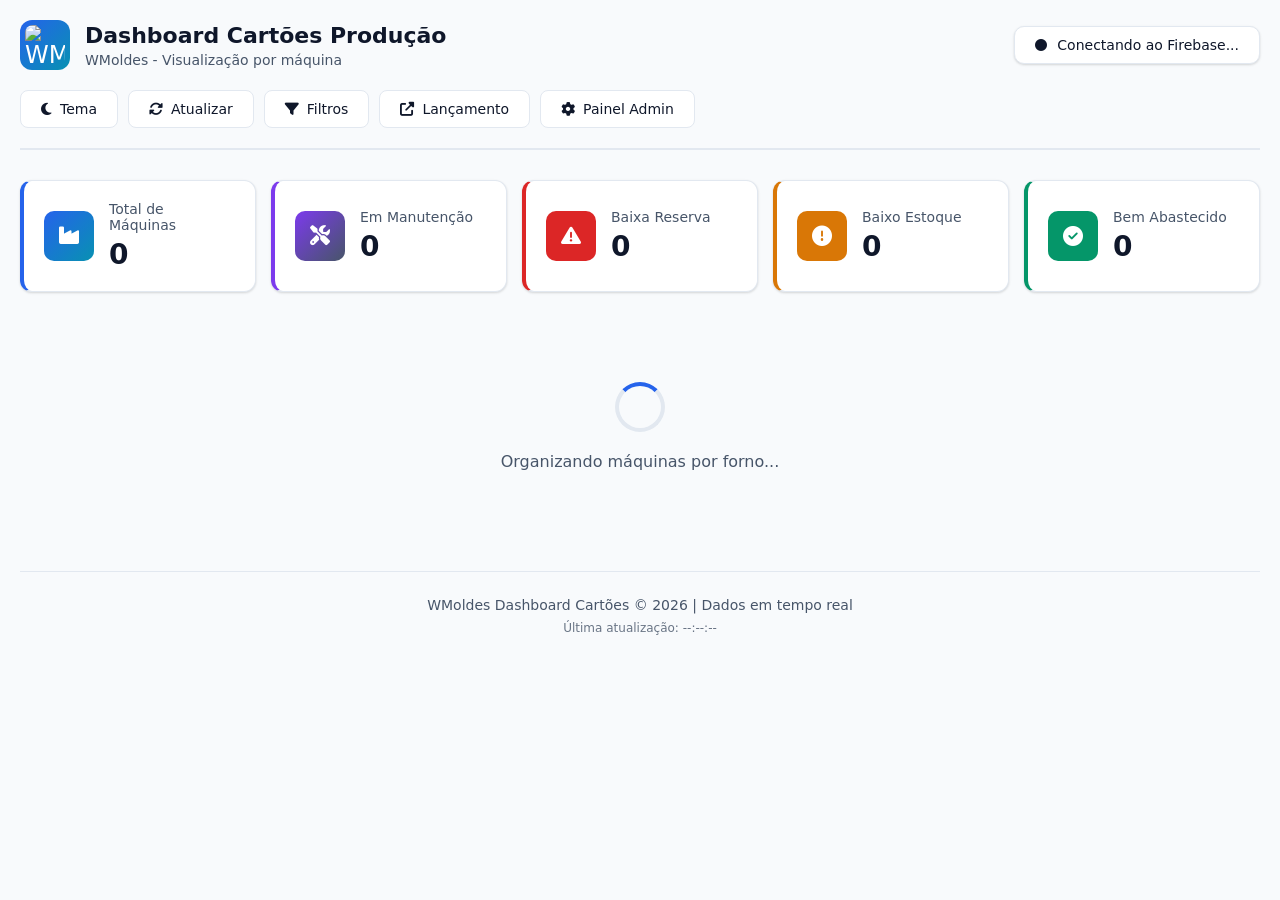
==== index.html @ 324654d4 "Add files via upload" ====
<!DOCTYPE html>
<html lang="pt-br">
<head>
    <meta charset="UTF-8">
    <meta name="viewport" content="width=device-width, initial-scale=1.0">
    <title>Dashboard Abastecimento | WMoldes</title>
    
    <!-- Font Awesome -->
    <link rel="stylesheet" href="https://cdnjs.cloudflare.com/ajax/libs/font-awesome/6.4.0/css/all.min.css">
    
    <!-- Firebase -->
    <script src="https://www.gstatic.com/firebasejs/8.10.1/firebase-app.js"></script>
    <script src="https://www.gstatic.com/firebasejs/8.10.1/firebase-auth.js"></script>
    <script src="https://www.gstatic.com/firebasejs/8.10.1/firebase-database.js"></script>
    <script src="https://www.gstatic.com/firebasejs/8.10.1/firebase-storage.js"></script>
    
    <!-- Chart.js para medidores circulares -->
    <script src="https://cdn.jsdelivr.net/npm/chart.js"></script>
    
    <!-- Nossos arquivos -->
    <link rel="stylesheet" href="style.css">
    <link rel="stylesheet" href="admin-style.css">

</head>
<body>
    <!-- Container principal -->
    <div class="container">
        <!-- Cabeçalho -->
        <header class="header">
            <div class="logo">
                <div class="logo-icon">
                    <img src="https://raw.githubusercontent.com/Leandroxx10/painel-producao/refs/heads/main/file_00000000e9ec62309b1974049c0cf713.png" 
                         alt="WMoldes Logo" style="width: 40px; height: 40px; border-radius: 8px;">
                </div>
                <div class="logo-text">
                    <h1>Dashboard Cartões Produção</h1>
                    <p>WMoldes - Visualização por máquina</p>
                </div>
            </div>
            
            <!-- Status da conexão -->
            <div class="connection-status" id="connectionStatus">
                <i class="fas fa-circle"></i>
                <span>Conectando ao Firebase...</span>
            </div>
            
            <!-- Controles -->
            <div class="header-controls">
                <button class="btn" id="themeBtn">
                    <i class="fas fa-moon"></i> Tema
                </button>
                <button class="btn" id="refreshBtn">
                    <i class="fas fa-sync-alt"></i> Atualizar
                </button>
                <button class="btn" id="filtersBtn">
                    <i class="fas fa-filter"></i> Filtros
                </button>
                <button class="btn" onclick="window.open('https://projetoabastecedor1.netlify.app/', '_blank')">
                    <i class="fas fa-external-link-alt"></i> Lançamento
                </button>
                <button class="btn" id="adminBtn">
                    <i class="fas fa-cog"></i> Painel Admin
                </button>
            </div>
        </header>
        
        <!-- Barra de filtros (inicialmente escondida) -->
        <div class="filters-bar" id="filtersBar">
            <div class="filter-group">
                <h3><i class="fas fa-filter"></i> Filtros</h3>
                
                <!-- Filtro por forno -->
                <div class="filter-section">
                    <label><i class="fas fa-fire"></i> Forno:</label>
                    <div class="filter-buttons">
                        <button class="filter-btn" data-forno="A">Forno A</button>
                        <button class="filter-btn" data-forno="B">Forno B</button>
                        <button class="filter-btn" data-forno="C">Forno C</button>
                        <button class="filter-btn" data-forno="D">Forno D</button>
                        <button class="filter-btn" id="clearFornoBtn">Limpar</button>
                    </div>
                </div>
                
                <!-- Filtro por status -->
                <div class="filter-section">
                    <label><i class="fas fa-exclamation-triangle"></i> Status:</label>
                    <div class="filter-buttons">
                        <button class="filter-btn" data-status="critico">Baixa Reserva</button>
                        <button class="filter-btn" data-status="baixo">Baixo Estoque</button>
                        <button class="filter-btn" data-status="normal">Bem Abastecido</button>
                        <button class="filter-btn" id="clearStatusBtn">Todos</button>
                    </div>
                </div>
                
                <!-- Busca -->
                <div class="filter-section">
                    <label><i class="fas fa-search"></i> Buscar Máquina:</label>
                    <input type="text" id="machineSearch" class="search-input" placeholder="Digite o número da máquina...">
                </div>
            </div>
        </div>
        
        <!-- Estatísticas gerais -->
        <div class="stats-summary">
            <div class="stat-card summary">
                <div class="stat-icon">
                    <i class="fas fa-industry"></i>
                </div>
                <div class="stat-content">
                    <div class="stat-label">Total de Máquinas</div>
                    <div class="stat-value" id="totalMachines">0</div>
                </div>
            </div>
            
            <div class="stat-card maintenance">
                <div class="stat-icon">
                    <i class="fas fa-tools"></i>
                </div>
                <div class="stat-content">
                    <div class="stat-label">Em Manutenção</div>
                    <div class="stat-value" id="maintenanceMachines">0</div>
                </div>
            </div>
            
            <div class="stat-card critical">
                <div class="stat-icon">
                    <i class="fas fa-exclamation-triangle"></i>
                </div>
                <div class="stat-content">
                    <div class="stat-label">Baixa Reserva</div>
                    <div class="stat-value" id="criticalMachines">0</div>
                </div>
            </div>
            
            <div class="stat-card warning">
                <div class="stat-icon">
                    <i class="fas fa-exclamation-circle"></i>
                </div>
                <div class="stat-content">
                    <div class="stat-label">Baixo Estoque</div>
                    <div class="stat-value" id="lowStockMachines">0</div>
                </div>
            </div>
            
            <div class="stat-card ok">
                <div class="stat-icon">
                    <i class="fas fa-check-circle"></i>
                </div>
                <div class="stat-content">
                    <div class="stat-label">Bem Abastecido</div>
                    <div class="stat-value" id="normalMachines">0</div>
                </div>
            </div>
        </div>
        
        <!-- Área das seções por forno -->
        <div class="forno-sections" id="fornoSections">
            <!-- As seções por forno serão geradas dinamicamente aqui -->
            <div class="loading-message">
                <div class="spinner"></div>
                <p>Organizando máquinas por forno...</p>
            </div>
        </div>
        
        <!-- Área dos cartões (modo tradicional - escondida por padrão) -->
        <div class="cards-container" id="cardsContainer" style="display: none;">
            <!-- Os cartões serão gerados dinamicamente aqui -->
            <div class="loading-message">
                <div class="spinner"></div>
                <p>Carregando dados das máquinas...</p>
            </div>
        </div>
        
        <!-- Rodapé -->
        <footer class="footer">
            <p>WMoldes Dashboard Cartões &copy; 2026 | Dados em tempo real</p>
            <p class="last-update">Última atualização: <span id="lastUpdateTime">--:--:--</span></p>
        </footer>
    </div>
    
    <!-- Modal para informações detalhadas da máquina -->
    <div class="machine-modal" id="machineModal">
        <div class="modal-content">
            <div class="modal-header">
                <h2><i class="fas fa-info-circle"></i> Detalhes da Máquina</h2>
                <button class="close-modal" id="closeModalBtn">
                    <i class="fas fa-times"></i>
                </button>
            </div>
            <div class="modal-body" id="modalBody">
                <!-- Conteúdo será preenchido dinamicamente -->
            </div>
        </div>
    </div>
    
    <!-- Scripts -->
    <script src="firebase-config.js"></script>
    <script src="auth.js"></script>
    <script src="cards.js"></script>
    <script src="fix-maintenance-filter.js"></script>
    <script src="f-maintenance-filter.js.js"></script>
    <script src="image-zoom.js"></script>
    <script src="script.js"></script>
    <script src="realtime-firebase-sync.js?v=21"></script>
    
    <script>
        // Configurar eventos dos botões
        document.addEventListener('DOMContentLoaded', async function() {
            console.log("🚀 Configurando eventos dos filtros...");
            
            // Botão de fechar modal
            const closeModalBtn = document.getElementById('closeModalBtn');
            if (closeModalBtn) {
                closeModalBtn.addEventListener('click', function() {
                    const modal = document.getElementById('machineModal');
                    if (modal) modal.classList.remove('active');
                });
            }
            
            // Configurar botão admin
            const adminBtn = document.getElementById('adminBtn');
            if (adminBtn) {
                adminBtn.addEventListener('click', handleAdminClick);
            }
            
            // Configurar botão de atualizar
            const refreshBtn = document.getElementById('refreshBtn');
            if (refreshBtn) {
                refreshBtn.addEventListener('click', refreshData);
            }
            
            // Verificar autenticação
            const user = await checkAuth();
            
            // Inicializar dashboard de cartões
            initCardsDashboard();
            
            console.log("✅ Dashboard inicializado com sucesso");
        });
        
        // Função para lidar com clique no botão admin
        async function handleAdminClick() {
            const user = await checkAuth();
            if (user) {
                window.location.href = 'admin.html';
            } else {
                window.location.href = 'login.html';
            }
        }
    </script>
</body>
</html>
---- style.css ----
/* ================= VARIÁVEIS DE CORES ================= */
:root {
    /* Cores principais */
    --primary: #0ea5e9;
    --primary-dark: #0284c7;
    --secondary: #64748b;
    --success: #10b981;
    --warning: #f59e0b;
    --danger: #ef4444;
    --info: #3b82f6;
    
    /* Cores dos equipamentos */
    --molde: #3b82f6;
    --blank: #64748b;
    --neckring: #f59e0b;
    --funil: #ef4444;
    
    /* Cores do modo claro */
    --bg: #f8fafc;
    --card-bg: #ffffff;
    --text: #1e293b;
    --text-light: #64748b;
    --border: #e2e8f0;
    --shadow: 0 4px 6px -1px rgba(0, 0, 0, 0.1), 0 2px 4px -1px rgba(0, 0, 0, 0.06);
    --shadow-hover: 0 10px 15px -3px rgba(0, 0, 0, 0.1), 0 4px 6px -2px rgba(0, 0, 0, 0.05);
}

/* Modo escuro */
.dark-mode {
    --bg: #0f172a;
    --card-bg: #1e293b;
    --text: #f1f5f9;
    --text-light: #94a3b8;
    --border: #334155;
    --shadow: 0 4px 6px -1px rgba(0, 0, 0, 0.3), 0 2px 4px -1px rgba(0, 0, 0, 0.2);
    --shadow-hover: 0 10px 15px -3px rgba(0, 0, 0, 0.3), 0 4px 6px -2px rgba(0, 0, 0, 0.2);
    
    /* Ajuste cores equipamentos para modo escuro */
    --molde: #60a5fa;
    --blank: #94a3b8;
    --neckring: #fbbf24;
    --funil: #fb7185;
}

/* ================= ESTILOS DE MANUTENÇÃO ================= */
.machine-card.maintenance {
    background: linear-gradient(135deg, #374151, #1f2937) !important;
    border-color: #4b5563 !important;
    position: relative;
    overflow: hidden;
}

.dark-mode .machine-card.maintenance {
    background: linear-gradient(135deg, #111827, #030712) !important;
    border-color: #1f2937 !important;
}

.maintenance-overlay {
    position: absolute;
    top: 0;
    left: 0;
    right: 0;
    bottom: 0;
    background: repeating-linear-gradient(
        45deg,
        rgba(255, 255, 255, 0.02),
        rgba(255, 255, 255, 0.02) 10px,
        rgba(255, 255, 255, 0.05) 10px,
        rgba(255, 255, 255, 0.05) 20px
    );
    z-index: 1;
}

.maintenance-content {
    position: relative;
    z-index: 2;
}

.maintenance-indicator {
    text-align: center;
    padding: 30px 20px;
    margin: 20px 0;
}

.maintenance-icon {
    font-size: 48px;
    color: #9ca3af;
    margin-bottom: 15px;
    animation: pulse 2s infinite;
}

.maintenance-text h4 {
    color: #9ca3af;
    font-size: 18px;
    font-weight: 700;
    text-transform: uppercase;
    letter-spacing: 1px;
    margin-bottom: 10px;
}

.maintenance-text p {
    color: #6b7280;
    font-size: 14px;
    font-style: italic;
}

.dark-mode .maintenance-text h4 {
    color: #d1d5db;
}

.dark-mode .maintenance-text p {
    color: #9ca3af;
}

/* Badge de manutenção no admin */
.maintenance-badge {
    display: inline-block;
    margin-left: 10px;
    padding: 3px 10px;
    background: linear-gradient(135deg, #6b7280, #4b5563);
    color: white;
    border-radius: 4px;
    font-size: 11px;
    font-weight: 600;
    text-transform: uppercase;
    letter-spacing: 0.5px;
}

/* Status badge para manutenção */
.status-badge.maintenance {
    background: linear-gradient(135deg, #6b7280, #4b5563) !important;
    color: white !important;
}

/* Estatísticas de manutenção */
.stat-card.maintenance {
    border-left: 4px solid var(--secondary);
}

.stat-card.maintenance .stat-icon {
    background: linear-gradient(135deg, var(--secondary), #475569);
}

/* Contador de manutenção nas seções de forno */
.maintenance-count {
    color: var(--secondary);
    font-weight: 700;
}

/* ================= TOAST GLOBAL ================= */
.global-toast {
    font-family: 'Segoe UI', system-ui, sans-serif;
}

/* ================= RESET E ESTILOS GERAIS ================= */
* {
    margin: 0;
    padding: 0;
    box-sizing: border-box;
    font-family: 'Segoe UI', system-ui, sans-serif;
}

body {
    background-color: var(--bg);
    color: var(--text);
    min-height: 100vh;
    transition: background-color 0.3s, color 0.3s;
}

.container {
    max-width: 1400px;
    margin: 0 auto;
    padding: 20px;
}

/* ================= CABEÇALHO ================= */
.header {
    display: flex;
    justify-content: space-between;
    align-items: center;
    margin-bottom: 30px;
    flex-wrap: wrap;
    gap: 20px;
    padding-bottom: 20px;
    border-bottom: 2px solid var(--border);
}

.logo {
    display: flex;
    align-items: center;
    gap: 15px;
}

.logo-icon {
    width: 50px;
    height: 50px;
    background: linear-gradient(135deg, var(--primary), var(--info));
    border-radius: 12px;
    display: flex;
    align-items: center;
    justify-content: center;
    color: white;
    font-size: 24px;
}

.logo-text h1 {
    font-size: 22px;
    font-weight: 700;
}

.logo-text p {
    font-size: 14px;
    color: var(--text-light);
    margin-top: 4px;
}

/* Status da conexão */
.connection-status {
    display: flex;
    align-items: center;
    gap: 10px;
    padding: 10px 20px;
    background: var(--card-bg);
    border-radius: 10px;
    border: 1px solid var(--border);
    font-size: 14px;
    box-shadow: var(--shadow);
    transition: all 0.3s;
}

.connection-status.connected {
    border-color: var(--success);
    background: rgba(16, 185, 129, 0.1);
}

.connection-status.disconnected {
    border-color: var(--danger);
    background: rgba(239, 68, 68, 0.1);
}

.connection-status i {
    font-size: 12px;
}

.connection-status.connected i {
    color: var(--success);
}

.connection-status.disconnected i {
    color: var(--danger);
}

/* Controles do cabeçalho */
.header-controls {
    display: flex;
    gap: 10px;
    flex-wrap: wrap;
}

.btn {
    padding: 10px 20px;
    background: var(--card-bg);
    border: 1px solid var(--border);
    border-radius: 8px;
    color: var(--text);
    cursor: pointer;
    display: flex;
    align-items: center;
    gap: 8px;
    font-size: 14px;
    font-weight: 500;
    transition: all 0.2s;
    white-space: nowrap;
}

.btn:hover {
    background: var(--border);
    transform: translateY(-2px);
    box-shadow: var(--shadow-hover);
}

.btn:active {
    transform: translateY(0);
}

/* ================= BARRA DE FILTROS ================= */
.filters-bar {
    background: var(--card-bg);
    border-radius: 12px;
    padding: 20px;
    margin-bottom: 25px;
    border: 1px solid var(--border);
    box-shadow: var(--shadow);
    display: none; /* Inicialmente escondida */
}

.filters-bar.active {
    display: block;
    animation: slideDown 0.3s ease-out;
}

@keyframes slideDown {
    from {
        opacity: 0;
        transform: translateY(-20px);
    }
    to {
        opacity: 1;
        transform: translateY(0);
    }
}

.filter-group h3 {
    font-size: 16px;
    margin-bottom: 15px;
    color: var(--text);
    display: flex;
    align-items: center;
    gap: 8px;
}

.filter-section {
    margin-bottom: 20px;
    padding-bottom: 20px;
    border-bottom: 1px solid var(--border);
}

.filter-section:last-child {
    border-bottom: none;
    margin-bottom: 0;
    padding-bottom: 0;
}

.filter-section label {
    display: block;
    margin-bottom: 10px;
    font-weight: 600;
    color: var(--text);
    font-size: 14px;
    display: flex;
    align-items: center;
    gap: 8px;
}

.filter-buttons {
    display: flex;
    flex-wrap: wrap;
    gap: 10px;
}

.filter-btn {
    padding: 8px 16px;
    background: var(--bg);
    border: 1px solid var(--border);
    border-radius: 6px;
    color: var(--text);
    cursor: pointer;
    font-size: 13px;
    transition: all 0.2s;
}

.filter-btn:hover {
    background: var(--border);
}

.filter-btn.active {
    background: var(--primary);
    color: white;
    border-color: var(--primary);
}

.filter-btn.active[data-forno="A"] {
    background: linear-gradient(135deg, #3b82f6, #2563eb);
}

.filter-btn.active[data-forno="B"] {
    background: linear-gradient(135deg, #10b981, #059669);
}

.filter-btn.active[data-forno="C"] {
    background: linear-gradient(135deg, #f59e0b, #d97706);
}

.filter-btn.active[data-forno="D"] {
    background: linear-gradient(135deg, #8b5cf6, #7c3aed);
}

.filter-btn.active[data-status="critico"] {
    background: var(--danger);
}

.filter-btn.active[data-status="baixo"] {
    background: var(--warning);
}

.filter-btn.active[data-status="normal"] {
    background: var(--success);
}

.search-input {
    width: 100%;
    padding: 12px 15px;
    background: var(--bg);
    border: 1px solid var(--border);
    border-radius: 8px;
    color: var(--text);
    font-size: 14px;
    transition: border-color 0.2s;
}

.search-input:focus {
    outline: none;
    border-color: var(--primary);
}

/* ================= ESTATÍSTICAS GERAIS ================= */
.stats-summary {
    display: grid;
    grid-template-columns: repeat(auto-fit, minmax(200px, 1fr));
    gap: 15px;
    margin-bottom: 30px;
}

.stat-card {
    background: var(--card-bg);
    border-radius: 12px;
    padding: 20px;
    border: 1px solid var(--border);
    display: flex;
    align-items: center;
    gap: 15px;
    transition: all 0.3s;
    box-shadow: var(--shadow);
}

.stat-card:hover {
    transform: translateY(-5px);
    box-shadow: var(--shadow-hover);
}

.stat-card.summary {
    border-left: 4px solid var(--primary);
}

.stat-card.critical {
    border-left: 4px solid var(--danger);
    animation: pulse 2s infinite;
}

.stat-card.warning {
    border-left: 4px solid var(--warning);
}

.stat-card.ok {
    border-left: 4px solid var(--success);
}

.stat-card.maintenance {
    border-left: 4px solid var(--secondary);
}

@keyframes pulse {
    0% { box-shadow: 0 0 0 0 rgba(239, 68, 68, 0.4); }
    70% { box-shadow: 0 0 0 6px rgba(239, 68, 68, 0); }
    100% { box-shadow: 0 0 0 0 rgba(239, 68, 68, 0); }
}

.stat-icon {
    width: 50px;
    height: 50px;
    border-radius: 10px;
    display: flex;
    align-items: center;
    justify-content: center;
    color: white;
    font-size: 20px;
}

.stat-card.summary .stat-icon {
    background: linear-gradient(135deg, var(--primary), var(--info));
}

.stat-card.critical .stat-icon {
    background: linear-gradient(135deg, var(--danger), #dc2626);
}

.stat-card.warning .stat-icon {
    background: linear-gradient(135deg, var(--warning), #d97706);
}

.stat-card.ok .stat-icon {
    background: linear-gradient(135deg, var(--success), #059669);
}

.stat-card.maintenance .stat-icon {
    background: linear-gradient(135deg, var(--secondary), #475569);
}

.stat-content {
    flex: 1;
}

.stat-label {
    font-size: 14px;
    color: var(--text-light);
    margin-bottom: 5px;
}

.stat-value {
    font-size: 28px;
    font-weight: 800;
    color: var(--text);
}

/* ================= SEÇÕES POR FORNO ================= */
.forno-sections {
    display: flex;
    flex-direction: column;
    gap: 25px;
    margin-bottom: 40px;
}

.forno-section {
    background: var(--card-bg);
    border-radius: 15px;
    padding: 20px;
    border: 2px solid var(--border);
    box-shadow: var(--shadow);
}

.forno-header {
    display: flex;
    justify-content: space-between;
    align-items: center;
    margin-bottom: 20px;
    padding-bottom: 15px;
    border-bottom: 2px solid var(--border);
}

.forno-title {
    display: flex;
    align-items: center;
    gap: 15px;
}

.forno-title .forno-badge {
    width: 50px;
    height: 50px;
    border-radius: 12px;
    display: flex;
    align-items: center;
    justify-content: center;
    font-size: 22px;
    font-weight: 800;
    color: white;
    box-shadow: 0 4px 12px rgba(0,0,0,0.15);
}

.forno-title .forno-badge.A {
    background: linear-gradient(135deg, #3b82f6, #2563eb);
}

.forno-title .forno-badge.B {
    background: linear-gradient(135deg, #10b981, #059669);
}

.forno-title .forno-badge.C {
    background: linear-gradient(135deg, #f59e0b, #d97706);
}

.forno-title .forno-badge.D {
    background: linear-gradient(135deg, #8b5cf6, #7c3aed);
}

.forno-name h3 {
    font-size: 22px;
    font-weight: 700;
    color: var(--text);
    margin-bottom: 5px;
}

.forno-stats {
    display: flex;
    gap: 15px;
    font-size: 14px;
    color: var(--text-light);
}

.forno-stats span {
    display: flex;
    align-items: center;
    gap: 5px;
}

.forno-stats .critical-count {
    color: var(--danger);
    font-weight: 700;
}

.forno-stats .warning-count {
    color: var(--warning);
    font-weight: 700;
}

.forno-stats .normal-count {
    color: var(--success);
    font-weight: 700;
}

.forno-stats .maintenance-count {
    color: var(--secondary);
    font-weight: 700;
}

/* Container de carrossel por forno */
.forno-cards-container {
    display: flex;
    gap: 20px;
    overflow-x: auto;
    padding: 10px 5px 20px;
    scrollbar-width: thin;
    scrollbar-color: var(--primary) var(--border);
}

.forno-cards-container::-webkit-scrollbar {
    height: 8px;
}

.forno-cards-container::-webkit-scrollbar-track {
    background: var(--border);
    border-radius: 10px;
}

.forno-cards-container::-webkit-scrollbar-thumb {
    background: var(--primary);
    border-radius: 10px;
}

.forno-cards-container::-webkit-scrollbar-thumb:hover {
    background: var(--primary-dark);
}

/* Ajustar cartões dentro do carrossel */
.forno-cards-container .machine-card {
    flex: 0 0 300px;
    margin: 0;
}

.forno-cards-container .machine-card:hover {
    transform: translateY(-5px);
}

/* Indicador de scroll */
.scroll-indicator {
    text-align: center;
    margin-top: 10px;
    font-size: 12px;
    color: var(--text-light);
    display: flex;
    align-items: center;
    justify-content: center;
    gap: 8px;
}

.scroll-indicator i {
    animation: bounce 2s infinite;
}

@keyframes bounce {
    0%, 100% { transform: translateX(0); }
    50% { transform: translateX(5px); }
}

/* Controles do carrossel */
.carousel-controls {
    display: flex;
    justify-content: flex-end;
    gap: 10px;
    margin-bottom: 15px;
}

.carousel-btn {
    width: 36px;
    height: 36px;
    border-radius: 50%;
    background: var(--card-bg);
    border: 1px solid var(--border);
    color: var(--text);
    display: flex;
    align-items: center;
    justify-content: center;
    cursor: pointer;
    transition: all 0.2s;
}

.carousel-btn:hover {
    background: var(--primary);
    color: white;
    border-color: var(--primary);
}

.carousel-btn:disabled {
    opacity: 0.5;
    cursor: not-allowed;
}

.carousel-btn:disabled:hover {
    background: var(--card-bg);
    color: var(--text);
    border-color: var(--border);
}

/* Estilo para quando não há máquinas em um forno */
.forno-empty {
    text-align: center;
    padding: 40px 20px;
    color: var(--text-light);
    font-style: italic;
    background: var(--bg);
    border-radius: 10px;
    border: 2px dashed var(--border);
}

.forno-empty i {
    font-size: 40px;
    margin-bottom: 15px;
    color: var(--text-light);
    opacity: 0.5;
}

/* Responsividade das seções por forno */
@media (max-width: 1024px) {
    .forno-cards-container .machine-card {
        flex: 0 0 280px;
    }
}

@media (max-width: 768px) {
    .forno-header {
        flex-direction: column;
        align-items: flex-start;
        gap: 15px;
    }
    
    .forno-stats {
        width: 100%;
        justify-content: space-between;
    }
    
    .forno-cards-container .machine-card {
        flex: 0 0 260px;
    }
}

@media (max-width: 480px) {
    .forno-section {
        padding: 15px;
    }
    
    .forno-cards-container .machine-card {
        flex: 0 0 250px;
    }
    
    .forno-stats {
        flex-direction: column;
        gap: 8px;
    }
}

/* ================= CONTAINER DE CARTÕES (modo tradicional) ================= */
.cards-container {
    display: grid;
    grid-template-columns: repeat(auto-fill, minmax(300px, 1fr));
    gap: 20px;
    margin-bottom: 40px;
}

/* Mensagem de carregamento */
.loading-message {
    grid-column: 1 / -1;
    text-align: center;
    padding: 60px 20px;
    color: var(--text-light);
}

.spinner {
    width: 50px;
    height: 50px;
    border: 4px solid var(--border);
    border-top-color: var(--primary);
    border-radius: 50%;
    animation: spin 1s linear infinite;
    margin: 0 auto 20px;
}

@keyframes spin {
    to { transform: rotate(360deg); }
}

/* ================= CARTÕES DAS MÁQUINAS ================= */
.machine-card {
    background: var(--card-bg);
    border-radius: 15px;
    padding: 20px;
    border: 2px solid var(--border);
    transition: all 0.3s;
    box-shadow: var(--shadow);
    position: relative;
    overflow: hidden;
}

.machine-card:hover {
    transform: translateY(-8px);
    box-shadow: var(--shadow-hover);
    border-color: var(--primary);
}

/* Status do cartão */
.machine-card.critical {
    border-color: var(--danger);
    background: linear-gradient(135deg, rgba(239, 68, 68, 0.1), var(--card-bg));
    animation: pulse 2s infinite;
}

.machine-card.warning {
    border-color: var(--warning);
    background: linear-gradient(135deg, rgba(245, 158, 11, 0.1), var(--card-bg));
}

.machine-card.normal {
    border-color: var(--success);
    background: linear-gradient(135deg, rgba(16, 185, 129, 0.1), var(--card-bg));
}

/* Cabeçalho do cartão */
.card-header {
    display: flex;
    justify-content: space-between;
    align-items: center;
    margin-bottom: 20px;
    padding-bottom: 15px;
    border-bottom: 1px solid var(--border);
}

.machine-name {
    font-size: 20px;
    font-weight: 800;
    color: var(--text);
    display: flex;
    align-items: center;
    gap: 10px;
}

.machine-name i {
    color: var(--primary);
    font-size: 18px;
}

.machine-prefix {
    display: inline-block;
    margin-left: 5px;
    padding: 2px 8px;
    background: linear-gradient(135deg, var(--warning), var(--danger));
    color: white;
    border-radius: 4px;
    font-size: 12px;
    font-weight: 600;
    max-width: 120px;
    overflow: hidden;
    text-overflow: ellipsis;
    white-space: nowrap;
}

.forno-badge {
    padding: 4px 12px;
    border-radius: 20px;
    font-size: 12px;
    font-weight: 700;
    color: white;
    text-transform: uppercase;
}

.forno-badge.A { background: linear-gradient(135deg, #3b82f6, #2563eb); }
.forno-badge.B { background: linear-gradient(135deg, #10b981, #059669); }
.forno-badge.C { background: linear-gradient(135deg, #f59e0b, #d97706); }
.forno-badge.D { background: linear-gradient(135deg, #8b5cf6, #7c3aed); }

/* Container dos medidores circulares */
.gauges-container {
    display: grid;
    grid-template-columns: repeat(2, 1fr);
    gap: 20px;
    margin-bottom: 20px;
}

.gauge {
    text-align: center;
}

.gauge-title {
    font-size: 12px;
    font-weight: 600;
    color: var(--text-light);
    margin-bottom: 10px;
    text-transform: uppercase;
    letter-spacing: 0.5px;
}

.gauge-canvas {
    position: relative;
    width: 100px;
    height: 100px;
    margin: 0 auto;
}

.gauge-value {
    position: absolute;
    top: 50%;
    left: 50%;
    transform: translate(-50%, -50%);
    font-size: 24px;
    font-weight: 800;
    color: var(--text);
}

.gauge-label {
    font-size: 11px;
    color: var(--text-light);
    margin-top: 5px;
    text-transform: uppercase;
    letter-spacing: 0.5px;
}

/* Status indicators */
.status-indicators {
    display: flex;
    justify-content: space-between;
    margin-top: 15px;
    padding-top: 15px;
    border-top: 1px solid var(--border);
}

.status-item {
    text-align: center;
    flex: 1;
}

.status-value {
    font-size: 16px;
    font-weight: 700;
    display: block;
}

.status-label {
    font-size: 10px;
    color: var(--text-light);
    text-transform: uppercase;
    letter-spacing: 0.5px;
}

/* Botão de ação */
.card-action {
    margin-top: 20px;
}

.details-btn {
    width: 100%;
    padding: 12px;
    background: var(--primary);
    color: white;
    border: none;
    border-radius: 8px;
    font-size: 14px;
    font-weight: 600;
    cursor: pointer;
    display: flex;
    align-items: center;
    justify-content: center;
    gap: 8px;
    transition: all 0.2s;
}

.details-btn:hover {
    background: var(--primary-dark);
    transform: translateY(-2px);
}

.details-btn:active {
    transform: translateY(0);
}

/* Indicador de urgência */
.urgent-indicator {
    position: absolute;
    top: 10px;
    right: 10px;
    width: 12px;
    height: 12px;
    background: var(--danger);
    border-radius: 50%;
    animation: blink 1s infinite;
}

@keyframes blink {
    0%, 100% { opacity: 1; }
    50% { opacity: 0.5; }
}

/* ================= RODAPÉ ================= */
.footer {
    text-align: center;
    padding: 25px;
    color: var(--text-light);
    font-size: 14px;
    border-top: 1px solid var(--border);
    margin-top: 20px;
}

.footer p {
    margin-bottom: 8px;
}

.last-update {
    font-size: 12px;
    color: var(--text-light);
    opacity: 0.8;
}

/* ================= MODAL ================= */
.machine-modal {
    position: fixed;
    top: 0;
    left: 0;
    width: 100%;
    height: 100%;
    background: rgba(0, 0, 0, 0.8);
    display: none;
    justify-content: center;
    align-items: center;
    z-index: 1000;
    padding: 20px;
}

.machine-modal.active {
    display: flex;
    animation: fadeIn 0.3s ease-out;
}

@keyframes fadeIn {
    from { opacity: 0; }
    to { opacity: 1; }
}

.modal-content {
    background: var(--card-bg);
    border-radius: 15px;
    width: 100%;
    max-width: 600px;
    max-height: 90vh;
    overflow-y: auto;
    border: 1px solid var(--border);
    box-shadow: 0 20px 60px rgba(0, 0, 0, 0.3);
}

.modal-header {
    display: flex;
    justify-content: space-between;
    align-items: center;
    padding: 25px;
    border-bottom: 1px solid var(--border);
}

.modal-header h2 {
    font-size: 22px;
    color: var(--text);
    display: flex;
    align-items: center;
    gap: 10px;
}

.close-modal {
    background: var(--danger);
    color: white;
    border: none;
    width: 36px;
    height: 36px;
    border-radius: 50%;
    cursor: pointer;
    display: flex;
    align-items: center;
    justify-content: center;
    transition: background 0.2s;
}

.close-modal:hover {
    background: #dc2626;
}

.modal-body {
    padding: 25px;
}

/* ================= ANIMAÇÕES ADICIONAIS ================= */
@keyframes shake {
    0%, 100% { transform: translateX(0); }
    10%, 30%, 50%, 70%, 90% { transform: translateX(-5px); }
    20%, 40%, 60%, 80% { transform: translateX(5px); }
}

@keyframes fadeInUp {
    from {
        opacity: 0;
        transform: translateY(20px);
    }
    to {
        opacity: 1;
        transform: translateY(0);
    }
}

@keyframes float {
    0%, 100% { transform: translateY(0); }
    50% { transform: translateY(-10px); }
}

/* ================= RESPONSIVIDADE ================= */
@media (max-width: 1024px) {
    .cards-container {
        grid-template-columns: repeat(auto-fill, minmax(280px, 1fr));
    }
}

@media (max-width: 768px) {
    .header {
        flex-direction: column;
        align-items: stretch;
    }
    
    .header-controls {
        justify-content: center;
    }
    
    .stats-summary {
        grid-template-columns: repeat(2, 1fr);
    }
    
    .cards-container {
        grid-template-columns: repeat(auto-fill, minmax(250px, 1fr));
    }
}

@media (max-width: 480px) {
    .container {
        padding: 15px;
    } 
    
    .stats-summary {
        grid-template-columns: 1fr;
    }
    
    .cards-container {
        grid-template-columns: 1fr;
    }
    
    .gauges-container {
        grid-template-columns: 1fr;
        gap: 15px;
    }
    
    .modal-content {
        max-width: 95%;
    }
    
    .machine-prefix {
        max-width: 80px;
        font-size: 10px;
        padding: 1px 6px;
    }
    
    .machine-name {
        font-size: 16px;
    }
}

/* ================= AJUSTES PARA OS FILTROS ================= */
.filters-bar {
    z-index: 100;
}

/* Garantir que os botões de filtro funcionem corretamente */
.filter-btn {
    position: relative;
    overflow: hidden;
}

.filter-btn::after {
    content: '';
    position: absolute;
    top: 50%;
    left: 50%;
    width: 5px;
    height: 5px;
    background: rgba(255, 255, 255, 0.3);
    opacity: 0;
    border-radius: 100%;
    transform: scale(1, 1) translate(-50%);
    transform-origin: 50% 50%;
}

.filter-btn:focus:not(:active)::after {
    animation: ripple 1s ease-out;
}

@keyframes ripple {
    0% {
        transform: scale(0, 0);
        opacity: 0.5;
    }
    100% {
        transform: scale(20, 20);
        opacity: 0;
    }
}

/* Melhorar a visualização dos botões ativos */
.filter-btn.active {
    transform: scale(0.98);
    box-shadow: inset 0 2px 4px rgba(0, 0, 0, 0.2);
}

/* ================= MELHORIAS NO TEMA ================= */
.dark-mode .btn:not(:hover) {
    background: var(--card-bg);
    border-color: var(--border);
}

.dark-mode .btn:hover {
    background: var(--primary);
    border-color: var(--primary);
}

/* ================= RESPONSIVIDADE MELHORADA ================= */
@media (max-width: 768px) {
    .header-controls {
        width: 100%;
        justify-content: center;
    }
    
    .header-controls .btn {
        flex: 1;
        min-width: 120px;
        justify-content: center;
    }
    
    .filters-bar.active {
        position: relative;
        z-index: 1000;
    }
}

@media (max-width: 480px) {
    .btn {
        padding: 12px 15px;
        font-size: 13px;
    }
    
    .filter-buttons {
        justify-content: center;
    }
    
    .filter-btn {
        flex: 1;
        min-width: 80px;
        text-align: center;
    } 
}

/* ================= MELHORIAS PARA OS FILTROS ================= */

/* Estilização dos botões de filtro ativos */
.filter-btn.active[data-forno="A"] {
    background: linear-gradient(135deg, #3b82f6, #2563eb) !important;
    color: white !important;
    border-color: #3b82f6 !important;
    box-shadow: 0 4px 12px rgba(59, 130, 246, 0.3) !important;
}

.filter-btn.active[data-forno="B"] {
    background: linear-gradient(135deg, #10b981, #059669) !important;
    color: white !important;
    border-color: #10b981 !important;
    box-shadow: 0 4px 12px rgba(16, 185, 129, 0.3) !important;
}

.filter-btn.active[data-forno="C"] {
    background: linear-gradient(135deg, #f59e0b, #d97706) !important;
    color: white !important;
    border-color: #f59e0b !important;
    box-shadow: 0 4px 12px rgba(245, 158, 11, 0.3) !important;
}

.filter-btn.active[data-forno="D"] {
    background: linear-gradient(135deg, #8b5cf6, #7c3aed) !important;
    color: white !important;
    border-color: #8b5cf6 !important;
    box-shadow: 0 4px 12px rgba(139, 92, 246, 0.3) !important;
}

.filter-btn.active[data-status="critico"] {
    background: linear-gradient(135deg, #ef4444, #dc2626) !important;
    color: white !important;
    border-color: #ef4444 !important;
    box-shadow: 0 4px 12px rgba(239, 68, 68, 0.3) !important;
}

.filter-btn.active[data-status="baixo"] {
    background: linear-gradient(135deg, #f59e0b, #d97706) !important;
    color: white !important;
    border-color: #f59e0b !important;
    box-shadow: 0 4px 12px rgba(245, 158, 11, 0.3) !important;
}

.filter-btn.active[data-status="normal"] {
    background: linear-gradient(135deg, #10b981, #059669) !important;
    color: white !important;
    border-color: #10b981 !important;
    box-shadow: 0 4px 12px rgba(16, 185, 129, 0.3) !important;
}

/* Feedback visual ao passar o mouse */
.filter-btn:hover {
    transform: translateY(-2px);
    transition: transform 0.2s ease;
}

.filter-btn:active {
    transform: translateY(0);
}

/* Melhorar visualização dos botões de limpar */
.filter-btn:not([data-forno]):not([data-status]) {
    background: var(--secondary) !important;
    color: white !important;
    border-color: var(--secondary) !important;
}

.filter-btn:not([data-forno]):not([data-status]):hover {
    background: #475569 !important;
}

/* Animações para os filtros */
@keyframes filterActive {
    0% {
        transform: scale(0.95);
        opacity: 0.7;
    }
    100% {
        transform: scale(1);
        opacity: 1;
    }
}

.filter-btn.active {
    animation: filterActive 0.3s ease-out;
}

/* Melhorar responsividade dos botões de filtro */
@media (max-width: 768px) {
    .filter-buttons {
        display: grid;
        grid-template-columns: repeat(2, 1fr);
        gap: 8px;
    }
    
    .filter-btn {
        padding: 10px 8px;
        font-size: 12px;
    }
}

@media (max-width: 480px) {
    .filter-buttons {
        grid-template-columns: 1fr;
    }
}

/* Indicador visual para filtros ativos */
.header-controls .btn[style*="background: var(--primary)"] {
    position: relative;
}

.header-controls .btn[style*="background: var(--primary)"]::after {
    content: '';
    position: absolute;
    top: -3px;
    right: -3px;
    width: 12px;
    height: 12px;
    background: var(--danger);
    border-radius: 50%;
    border: 2px solid var(--card-bg);
    animation: pulse 2s infinite;
}

.machine-comment-preview {
    animation: fadeIn 0.3s ease-out;
}

/* Estilos para filtros no painel admin */
.machines-filter {
    background: var(--card-bg);
    padding: 20px;
    border-radius: 12px;
    border: 1px solid var(--border);
    margin-bottom: 25px;
    display: flex;
    gap: 15px;
    align-items: center;
    flex-wrap: wrap;
}

.machines-filter .search-input {
    flex: 1;
    min-width: 250px;
}

.machines-filter select {
    padding: 12px 15px;
    background: var(--bg);
    border: 1px solid var(--border);
    border-radius: 8px;
    color: var(--text);
    min-width: 150px;
    cursor: pointer;
}

.machines-filter select:focus {
    outline: none;
    border-color: var(--primary);
}

/* Responsividade dos filtros */
@media (max-width: 768px) {
    .machines-filter {
        flex-direction: column;
        align-items: stretch;
    }
    
    .machines-filter .search-input {
        width: 100%;
        min-width: unset;
    }
    
    .machines-filter select {
        width: 100%;
    }
}

/* Ajustes para o grid de máquinas no admin */
.machines-grid {
    display: grid;
    grid-template-columns: repeat(auto-fill, minmax(350px, 1fr));
    gap: 20px;
    margin-top: 20px;
}

@media (max-width: 768px) {
    .machines-grid {
        grid-template-columns: 1fr;
    }
}

/* Melhorar visualização dos inputs no admin */
.equipment-inputs {
    display: grid;
    gap: 15px;
    margin-bottom: 20px;
}

.input-group {
    display: flex;
    align-items: center;
    gap: 15px;
    padding: 10px;
    background: var(--bg);
    border-radius: 8px;
    border: 1px solid var(--border);
}

.input-group label {
    flex: 1;
    font-weight: 600;
    color: var(--text);
    font-size: 14px;
    min-width: 100px;
}

.input-group input {
    width: 100px;
    padding: 10px;
    background: var(--card-bg);
    border: 1px solid var(--border);
    border-radius: 6px;
    color: var(--text);
    text-align: center;
    font-weight: 600;
    font-size: 16px;
}

.input-group input:focus {
    outline: none;
    border-color: var(--primary);
    box-shadow: 0 0 0 2px rgba(14, 165, 233, 0.1);
}

/* ================= CORREÇÃO PARA MEDIDORES COM FILTROS ================= */

/* Garantir que os canvas dos medidores sejam renderizados corretamente */
.gauge-canvas {
    position: relative;
    width: 100px;
    height: 100px;
    margin: 0 auto;
}

.gauge-canvas canvas {
    display: block;
    position: absolute;
    top: 0;
    left: 0;
    width: 100% !important;
    height: 100% !important;
}

/* Ajustar z-index para garantir que os valores fiquem sobre os medidores */
.gauge-value {
    position: absolute;
    top: 50%;
    left: 50%;
    transform: translate(-50%, -50%);
    font-size: 24px;
    font-weight: 800;
    color: var(--text);
    z-index: 2;
}

/* Melhorar a visualização dos medidores no modo escuro */
.dark-mode .gauge-canvas {
    filter: brightness(1.1);
}

/* Garantir que os cartões com filtros tenham espaço suficiente */
.cards-container .machine-card {
    animation: fadeInUp 0.5s ease-out;
}

@keyframes fadeInUp {
    from {
        opacity: 0;
        transform: translateY(20px);
    }
    to {
        opacity: 1;
        transform: translateY(0);
    }
}

/* Melhorar a visualização dos cartões quando filtrados */
.cards-container:not(.horizontal-view) .machine-card {
    margin-bottom: 20px;
}

/* Ajustes responsivos para medidores */
@media (max-width: 768px) {
    .gauge-canvas {
        width: 80px;
        height: 80px;
    }
    
    .gauge-value {
        font-size: 20px;
    }
}

@media (max-width: 480px) {
    .gauge-canvas {
        width: 70px;
        height: 70px;
    }
    
    .gauge-value {
        font-size: 18px;
    }
}
---- admin-style.css ----
/* ===== VARIÁVEIS DE TEMA ===== */
:root {
    /* Tema claro (padrão) */
    --bg: #f8fafc;
    --card-bg: #ffffff;
    --surface: #f1f5f9;
    --text: #0f172a;
    --text-light: #475569;
    --border: #e2e8f0;
    
    --primary: #2563eb;
    --secondary: #7c3aed;
    --success: #059669;
    --warning: #d97706;
    --danger: #dc2626;
    --info: #0891b2;
    
    --primary-hover: #1d4ed8;
    --secondary-hover: #6d28d9;
    --success-hover: #047857;
    --warning-hover: #b45309;
    --danger-hover: #b91c1c;
    
    --gradient-primary: linear-gradient(135deg, #2563eb 0%, #1d4ed8 100%);
    --gradient-secondary: linear-gradient(135deg, #7c3aed 0%, #6d28d9 100%);
    --gradient-dark: linear-gradient(135deg, #f1f5f9 0%, #e2e8f0 100%);
    
    --shadow: 0 1px 3px 0 rgba(0, 0, 0, 0.1), 0 1px 2px 0 rgba(0, 0, 0, 0.06);
    --shadow-hover: 0 10px 15px -3px rgba(0, 0, 0, 0.1), 0 4px 6px -2px rgba(0, 0, 0, 0.05);
    
    --scrollbar-track: #f1f5f9;
    --scrollbar-thumb: #cbd5e1;
    --scrollbar-thumb-hover: #94a3b8;
}

/* Tema escuro (aplicado via classe dark-mode) */
.dark-mode {
    --bg: #0f172a;
    --card-bg: #1e293b;
    --surface: #334155;
    --text: #f1f5f9;
    --text-light: #94a3b8;
    --border: #334155;
    
    --primary: #3b82f6;
    --secondary: #8b5cf6;
    --success: #10b981;
    --warning: #f59e0b;
    --danger: #ef4444;
    --info: #06b6d4;
    
    --primary-hover: #2563eb;
    --secondary-hover: #7c3aed;
    --success-hover: #059669;
    --warning-hover: #d97706;
    --danger-hover: #dc2626;
    
    --gradient-primary: linear-gradient(135deg, #3b82f6 0%, #2563eb 100%);
    --gradient-secondary: linear-gradient(135deg, #8b5cf6 0%, #7c3aed 100%);
    --gradient-dark: linear-gradient(135deg, #1e293b 0%, #0f172a 100%);
    
    --shadow: 0 4px 6px -1px rgba(0, 0, 0, 0.3), 0 2px 4px -1px rgba(0, 0, 0, 0.2);
    --shadow-hover: 0 10px 15px -3px rgba(0, 0, 0, 0.4), 0 4px 6px -2px rgba(0, 0, 0, 0.2);
    
    --scrollbar-track: #1e293b;
    --scrollbar-thumb: #475569;
    --scrollbar-thumb-hover: #64748b;
}

/* Aplicar variáveis aos elementos */
body {
    background-color: var(--bg);
    color: var(--text);
    transition: background-color 0.3s ease, color 0.3s ease;
}

.admin-container {
    background-color: var(--bg);
}

.admin-sidebar {
    background-color: var(--card-bg);
    border-right-color: var(--border);
}

.admin-header {
    background-color: var(--card-bg);
    border-bottom-color: var(--border);
}

.machine-card,
.limit-card,
.chart-container,
.table-container,
.history-controls,
.insights-container,
.modal-content {
    background-color: var(--card-bg);
    border-color: var(--border);
    box-shadow: var(--shadow);
}

input, select, textarea, button {
    transition: background-color 0.3s ease, border-color 0.3s ease, color 0.3s ease, box-shadow 0.3s ease;
}

/* ===== GARANTIAS PARA MODO ESCURO ===== */
.dark-mode .chart-container canvas {
    filter: brightness(0.9);
}

.dark-mode .history-table tbody tr:hover {
    background: #334155 !important;
}

.dark-mode .control-group label {
    color: #94a3b8 !important;
}

.dark-mode .table-header {
    background: #1e293b !important;
    border-bottom-color: #334155 !important;
}

.dark-mode .table-header h3 {
    color: #f1f5f9 !important;
}

.dark-mode .table-search {
    background: #334155 !important;
    border-color: #334155 !important;
    color: #e2e8f0 !important;
}

.dark-mode .table-search::placeholder {
    color: #64748b !important;
}

.dark-mode .modal-content {
    background: #1e293b !important;
    border-color: #334155 !important;
}

.dark-mode .modal-content h3 {
    color: #f1f5f9 !important;
}

.dark-mode .modal-content p {
    color: #94a3b8 !important;
}

.dark-mode #customTimeContainer {
    background: #334155 !important;
    border-color: #334155 !important;
}

.dark-mode #customTimeContainer label {
    color: #94a3b8 !important;
}


/* ================= ESTILOS DO PAINEL ADMIN ================= */

.admin-container {
    display: grid;
    grid-template-columns: 250px 1fr;
    grid-template-rows: auto 1fr auto;
    grid-template-areas:
        "header header"
        "sidebar content"
        "footer footer";
    min-height: 100vh;
    background: var(--bg);
}

/* Cabeçalho do Admin */
.admin-header {
    grid-area: header;
    background: var(--card-bg);
    border-bottom: 1px solid var(--border);
    padding: 20px 30px;
    display: flex;
    justify-content: space-between;
    align-items: center;
}

.admin-header .logo-icon {
    background: linear-gradient(135deg, #8b5cf6, #7c3aed);
}

.admin-nav {
    display: flex;
    gap: 10px;
}

/* Menu lateral */
.admin-sidebar {
    grid-area: sidebar;
    background: var(--card-bg);
    border-right: 1px solid var(--border);
    padding: 20px 0;
    position: sticky;
    top: 0;
    height: calc(100vh - 140px);
    overflow-y: auto;
    transition: transform 0.3s ease;
}

.admin-menu {
    list-style: none;
    padding: 0;
    margin: 0;
}

.admin-menu li {
    margin-bottom: 2px;
}

.admin-menu a {
    display: flex;
    align-items: center;
    gap: 12px;
    padding: 15px 20px;
    color: var(--text);
    text-decoration: none;
    font-weight: 500;
    transition: all 0.2s;
    border-left: 4px solid transparent;
}

.admin-menu a:hover {
    background: var(--bg);
    color: var(--primary);
}

.admin-menu a.active {
    background: rgba(14, 165, 233, 0.1);
    color: var(--primary);
    border-left-color: var(--primary);
}

.admin-menu a i {
    width: 20px;
    text-align: center;
}

/* Conteúdo principal */
.admin-content {
    grid-area: content;
    padding: 30px;
    overflow-y: auto;
}

.admin-section {
    display: none;
    animation: fadeIn 0.3s ease-out;
}

.admin-section.active {
    display: block;
}

.admin-section h2 {
    font-size: 24px;
    margin-bottom: 10px;
    color: var(--text);
    display: flex;
    align-items: center;
    gap: 10px;
}

.section-description {
    color: var(--text-light);
    margin-bottom: 30px;
    font-size: 15px;
}

/* Configuração de Limites */
.limits-config {
    display: grid;
    grid-template-columns: repeat(auto-fit, minmax(280px, 1fr));
    gap: 20px;
    margin-bottom: 30px;
}

.limit-card {
    background: var(--card-bg);
    border-radius: 12px;
    overflow: hidden;
    border: 1px solid var(--border);
    box-shadow: var(--shadow);
}

.limit-header {
    padding: 20px;
    color: white;
    display: flex;
    align-items: center;
    gap: 15px;
}

.limit-header i {
    font-size: 24px;
}

.limit-header h3 {
    font-size: 18px;
    margin: 0;
}

.limit-body {
    padding: 20px;
}

.limit-body p {
    color: var(--text-light);
    margin-bottom: 15px;
    font-size: 14px;
}

.limit-input {
    display: flex;
    align-items: center;
    gap: 10px;
    margin-bottom: 15px;
}

.limit-input input {
    flex: 1;
    padding: 12px 15px;
    background: var(--bg);
    border: 1px solid var(--border);
    border-radius: 8px;
    color: var(--text);
    font-size: 16px;
    font-weight: 600;
}

.limit-input span {
    color: var(--text-light);
    font-size: 14px;
}

.limit-preview {
    padding: 12px 15px;
    border-radius: 8px;
    color: white;
    font-weight: 600;
    text-align: center;
    font-size: 14px;
}

.form-actions {
    display: flex;
    gap: 10px;
    margin-top: 20px;
}

.btn-primary {
    background: var(--primary) !important;
    color: white !important;
    border-color: var(--primary) !important;
}

.btn-primary:hover {
    background: var(--primary-dark) !important;
}

/* Gerenciar Máquinas */
.machines-filter {
    display: flex;
    gap: 15px;
    margin-bottom: 20px;
}

.machines-filter .search-input {
    flex: 1;
}

.machines-filter select {
    padding: 12px 15px;
    background: var(--card-bg);
    border: 1px solid var(--border);
    border-radius: 8px;
    color: var(--text);
    min-width: 150px;
}

.machines-grid {
    display: grid;
    grid-template-columns: repeat(auto-fill, minmax(300px, 1fr));
    gap: 20px;
}

.machine-edit-card {
    background: var(--card-bg);
    border-radius: 12px;
    padding: 20px;
    border: 1px solid var(--border);
    box-shadow: var(--shadow);
}

.machine-edit-header {
    display: flex;
    justify-content: space-between;
    align-items: center;
    margin-bottom: 20px;
    padding-bottom: 15px;
    border-bottom: 1px solid var(--border);
}

.machine-edit-header h3 {
    font-size: 18px;
    color: var(--text);
    display: flex;
    align-items: center;
    gap: 10px;
}

.status-badge {
    padding: 4px 10px;
    border-radius: 20px;
    font-size: 11px;
    font-weight: 600;
    color: white;
    text-transform: uppercase;
}

.status-badge.critical {
    background: var(--danger);
}

.status-badge.warning {
    background: var(--warning);
}

.status-badge.normal {
    background: var(--success);
}

.status-badge.maintenance {
    background: var(--secondary);
}

/* NOVO: Badge de manutenção */
.maintenance-badge {
    display: inline-block;
    margin-left: 10px;
    padding: 2px 8px;
    background: var(--secondary);
    color: white;
    border-radius: 4px;
    font-size: 11px;
    font-weight: 600;
}

.equipment-inputs {
    display: grid;
    gap: 15px;
}

.input-group {
    display: flex;
    align-items: center;
    gap: 10px;
}

.input-group label {
    flex: 1;
    font-weight: 600;
    color: var(--text);
    font-size: 14px;
}

.input-group input {
    width: 80px;
    padding: 10px;
    background: var(--bg);
    border: 1px solid var(--border);
    border-radius: 6px;
    color: var(--text);
    text-align: center;
    font-weight: 600;
}

.machine-edit-actions {
    display: grid;
    grid-template-columns: repeat(3, 1fr);
    gap: 10px;
    margin-top: 20px;
}

.machine-edit-actions .btn {
    flex: 1;
    min-width: 120px;
    justify-content: center;
}

/* Prefixos e Comentários */
.prefixes-container,
.comments-container,
.images-container {
    display: grid;
    grid-template-columns: 1fr 2fr;
    gap: 30px;
}

.prefix-form,
.comment-form,
.image-upload-form {
    background: var(--card-bg);
    padding: 25px;
    border-radius: 12px;
    border: 1px solid var(--border);
}

.prefix-form h3,
.comment-form h3,
.image-upload-form h3 {
    font-size: 18px;
    margin-bottom: 20px;
    color: var(--text);
    display: flex;
    align-items: center;
    gap: 10px;
}

.form-group {
    margin-bottom: 20px;
}

.form-group label {
    display: block;
    margin-bottom: 8px;
    font-weight: 600;
    color: var(--text);
    font-size: 14px;
}

.form-group select,
.form-group input,
.form-group textarea {
    width: 100%;
    padding: 12px 15px;
    background: var(--bg);
    border: 1px solid var(--border);
    border-radius: 8px;
    color: var(--text);
    font-size: 14px;
}

.form-group textarea {
    resize: vertical;
    min-height: 100px;
}

.form-group input:focus,
.form-group select:focus,
.form-group textarea:focus {
    outline: none;
    border-color: var(--primary);
}

/* Tabelas */
.table-container {
    background: var(--card-bg);
    border-radius: 12px;
    border: 1px solid var(--border);
    overflow: hidden;
}

table {
    width: 100%;
    border-collapse: collapse;
}

table th {
    background: var(--bg);
    padding: 15px;
    text-align: left;
    font-weight: 600;
    color: var(--text);
    border-bottom: 1px solid var(--border);
}

table td {
    padding: 15px;
    border-bottom: 1px solid var(--border);
    color: var(--text);
}

table tr:hover {
    background: var(--bg);
}

/* Cards de comentários */
.comments-cards {
    display: grid;
    gap: 15px;
}

.comment-card {
    background: var(--card-bg);
    padding: 20px;
    border-radius: 12px;
    border: 1px solid var(--border);
}

.comment-header {
    display: flex;
    justify-content: space-between;
    align-items: center;
    margin-bottom: 10px;
}

.comment-machine {
    font-weight: 600;
    color: var(--text);
    font-size: 16px;
}

.comment-date {
    font-size: 12px;
    color: var(--text-light);
}

.comment-text {
    color: var(--text);
    line-height: 1.5;
    margin-bottom: 10px;
}

.comment-author {
    font-size: 12px;
    color: var(--text-light);
    text-align: right;
    font-style: italic;
}

/* Upload de Imagens */
.image-preview {
    width: 100%;
    height: 200px;
    border: 2px dashed var(--border);
    border-radius: 8px;
    display: flex;
    align-items: center;
    justify-content: center;
    margin-bottom: 20px;
    overflow: hidden;
}

.image-preview img {
    max-width: 100%;
    max-height: 100%;
    object-fit: contain;
}

.image-preview p {
    color: var(--text-light);
    font-style: italic;
}

.upload-info {
    margin-bottom: 20px;
}

.info-box {
    background: rgba(14, 165, 233, 0.1);
    padding: 15px;
    border-radius: 8px;
    border-left: 4px solid var(--primary);
}

.info-box i {
    color: var(--primary);
    margin-bottom: 10px;
    font-size: 20px;
}

.info-box p {
    margin-bottom: 5px;
    color: var(--text);
    font-size: 14px;
}

.info-box .small {
    font-size: 12px;
    color: var(--text-light);
}

.images-grid {
    display: grid;
    grid-template-columns: repeat(auto-fill, minmax(200px, 1fr));
    gap: 15px;
}

.image-card {
    background: var(--card-bg);
    border-radius: 8px;
    overflow: hidden;
    border: 1px solid var(--border);
}

.image-card img {
    width: 100%;
    height: 150px;
    object-fit: cover;
}

.image-card-info {
    padding: 15px;
}

.image-card-machine {
    font-weight: 600;
    color: var(--text);
    margin-bottom: 5px;
}

.image-card-date {
    font-size: 12px;
    color: var(--text-light);
}

/* Histórico */
.history-container {
    background: var(--card-bg);
    border-radius: 12px;
    padding: 25px;
    border: 1px solid var(--border);
}

.history-filters {
    display: flex;
    gap: 15px;
    margin-bottom: 25px;
    flex-wrap: wrap;
}

.history-table-container {
    overflow-x: auto;
    margin-bottom: 25px;
}

.history-table {
    min-width: 800px;
}

.history-table th,
.history-table td {
    white-space: nowrap;
}

.change-indicator {
    display: inline-block;
    padding: 4px 8px;
    border-radius: 4px;
    font-size: 12px;
    font-weight: 600;
}

.change-positive {
    background: rgba(16, 185, 129, 0.1);
    color: var(--success);
}

.change-negative {
    background: rgba(239, 68, 68, 0.1);
    color: var(--danger);
}

.change-neutral {
    background: rgba(100, 116, 139, 0.1);
    color: var(--secondary);
}

.history-stats {
    display: grid;
    grid-template-columns: repeat(auto-fit, minmax(200px, 1fr));
    gap: 15px;
    padding-top: 25px;
    border-top: 1px solid var(--border);
}

.stat-item {
    text-align: center;
    padding: 20px;
    background: var(--bg);
    border-radius: 8px;
}

.stat-item .stat-label {
    font-size: 14px;
    color: var(--text-light);
    margin-bottom: 10px;
}

.stat-item .stat-value {
    font-size: 24px;
    font-weight: 800;
    color: var(--text);
}

/* Rodapé do Admin */
.admin-footer {
    grid-area: footer;
    background: var(--card-bg);
    border-top: 1px solid var(--border);
    padding: 20px 30px;
    display: flex;
    justify-content: space-between;
    align-items: center;
    color: var(--text-light);
    font-size: 14px;
}

.status-info {
    display: flex;
    align-items: center;
    gap: 10px;
}

.status-info span {
    color: var(--success);
    font-weight: 600;
}

/* Estilos para o controle de limites individuais */
.limits-controls {
    background: var(--card-bg);
    padding: 20px;
    border-radius: 12px;
    border: 1px solid var(--border);
    margin-bottom: 20px;
    display: flex;
    gap: 15px;
    align-items: flex-start;
}

.limits-controls .form-group {
    margin-bottom: 0;
    flex: 1;
}

.limits-controls label {
    display: block;
    margin-bottom: 8px;
    font-weight: 600;
    color: var(--text);
    font-size: 14px;
}

.limits-controls select {
    width: 100%;
    padding: 12px 15px;
    background: var(--bg);
    border: 1px solid var(--border);
    border-radius: 8px;
    color: var(--text);
    font-size: 14px;
}

/* Botões de ação no card da máquina */
.machine-edit-actions {
    display: grid;
    grid-template-columns: repeat(3, 1fr);
    gap: 10px;
    margin-top: 20px;
}

.machine-edit-actions .btn {
    padding: 10px;
    font-size: 13px;
}

/* Modal de prefixo e comentário rápido */
.quick-edit-form {
    background: var(--bg);
    padding: 15px;
    border-radius: 8px;
    border: 1px solid var(--border);
    margin-top: 15px;
}

.quick-edit-form .form-group {
    margin-bottom: 10px;
}

.quick-edit-form input,
.quick-edit-form textarea,
.quick-edit-form select {
    font-size: 13px;
    padding: 8px 10px;
    width: 100%;
    background: var(--card-bg);
    border: 1px solid var(--border);
    border-radius: 6px;
    color: var(--text);
}

.quick-edit-form select {
    appearance: auto;
    -webkit-appearance: auto;
    -moz-appearance: auto;
}

/* Animações */
@keyframes fadeIn {
    from {
        opacity: 0;
        transform: translateY(10px);
    }
    to {
        opacity: 1;
        transform: translateY(0);
    }
}

/* ================= MENU MOBILE ================= */
.mobile-menu-toggle {
    display: none;
    background: none;
    border: none;
    color: var(--text);
    font-size: 24px;
    cursor: pointer;
    padding: 10px;
    z-index: 1000;
}

.mobile-menu-overlay {
    display: none;
    position: fixed;
    top: 0;
    left: 0;
    right: 0;
    bottom: 0;
    background: rgba(0, 0, 0, 0.5);
    z-index: 998;
}

/* Responsividade */
@media (max-width: 1024px) {
    .admin-container {
        grid-template-columns: 1fr;
        grid-template-rows: auto auto 1fr auto;
        grid-template-areas:
            "header"
            "sidebar"
            "content"
            "footer";
    }
    
    .admin-sidebar {
        position: fixed;
        top: 0;
        left: 0;
        height: 100vh;
        width: 280px;
        z-index: 999;
        transform: translateX(-100%);
        box-shadow: 2px 0 20px rgba(0, 0, 0, 0.1);
    }
    
    .admin-sidebar.active {
        transform: translateX(0);
    }
    
    .mobile-menu-toggle {
        display: block;
    }
    
    .mobile-menu-overlay.active {
        display: block;
    }
    
    .prefixes-container,
    .comments-container,
    .images-container {
        grid-template-columns: 1fr;
    }
    
    .admin-content {
        padding: 20px;
    }
    
    .admin-header {
        padding: 15px 20px;
        position: sticky;
        top: 0;
        z-index: 997;
        background: var(--card-bg);
    }
}

@media (max-width: 768px) {
    .admin-header {
        flex-direction: row;
        justify-content: space-between;
        gap: 15px;
        flex-wrap: wrap;
    }
    
    .admin-nav {
        order: 3;
        width: 100%;
        justify-content: center;
        margin-top: 15px;
    }
    
    .limits-config {
        grid-template-columns: 1fr;
    }
    
    .machines-grid {
        grid-template-columns: 1fr;
    }
    
    .history-filters {
        flex-direction: column;
    }
    
    .limits-controls {
        flex-direction: column;
        align-items: stretch;
    }
    
    .limits-controls button {
        margin-top: 10px;
    }
    
    .machine-edit-actions {
        grid-template-columns: repeat(2, 1fr);
    }
    
    .form-actions {
        flex-wrap: wrap;
    }
    
    .btn {
        flex: 1;
        min-width: 120px;
    }
}

@media (max-width: 480px) {
    .machine-edit-actions {
        grid-template-columns: 1fr;
    }
    
    .admin-nav {
        flex-wrap: wrap;
        justify-content: center;
    }
    
    .admin-nav .btn {
        padding: 8px 12px;
        font-size: 13px;
        min-width: 100px;
    }
    
    .prefix-form,
    .comment-form,
    .image-upload-form {
        padding: 15px;
    }
    
    .admin-section h2 {
        font-size: 20px;
    }
    
    .section-description {
        font-size: 14px;
    }
    
    .table-container {
        overflow-x: auto;
    }
    
    table {
        min-width: 500px;
    }
}

/* Estilos para prefixo no card */
.machine-prefix {
    display: inline-block;
    margin-left: 10px;
    padding: 2px 8px;
    background: linear-gradient(135deg, var(--warning), var(--danger));
    color: white;
    border-radius: 4px;
    font-size: 12px;
    font-weight: 600;
}

/* Botões específicos */
.btn-small {
    padding: 6px 12px !important;
    font-size: 12px !important;
}

.btn-danger {
    background: var(--danger) !important;
    color: white !important;
    border-color: var(--danger) !important;
}

.btn-danger:hover {
    background: #dc2626 !important;
}

.btn-warning {
    background: var(--warning) !important;
    color: white !important;
    border-color: var(--warning) !important;
}

.btn-warning:hover {
    background: #d97706 !important;
}

.btn-success {
    background: var(--success) !important;
    color: white !important;
    border-color: var(--success) !important;
}

.btn-success:hover {
    background: #059669 !important;
}

/* ===== CONTAINER PRINCIPAL DOS PREFIXOS DETALHADOS ===== */
.prefixes-detailed-container {
    display: flex !important;
    flex-direction: column !important;
    gap: 30px;
    width: 100%;
}

/* Garantir que o formulário e a lista fiquem um em cima do outro */
.detailed-prefix-form {
    width: 100% !important;
    margin-bottom: 30px !important;
}

.detailed-prefixes-list {
    width: 100% !important;
    margin-top: 0 !important;
}

/* Sobrescrever qualquer grid que possa estar atrapalhando */
@media (min-width: 1024px) {
    .prefixes-detailed-container {
        display: flex !important;
        flex-direction: column !important;
    }
    
    .detailed-prefix-form,
    .detailed-prefixes-list {
        width: 100% !important;
        max-width: 100% !important;
        flex: none !important;
    }
}

/* Para telas muito grandes, manter a coluna única */
@media (min-width: 1440px) {
    .prefixes-detailed-container {
        display: flex !important;
        flex-direction: column !important;
    }
}
.form-section {
    margin-bottom: 25px;
    padding-bottom: 20px;
    border-bottom: 1px solid var(--border);
}

.form-section:last-child {
    border-bottom: none;
    margin-bottom: 0;
    padding-bottom: 0;
}

.form-hint {
    font-size: 12px;
    color: var(--text-light);
    margin-top: 5px;
    font-style: italic;
}

.action-buttons {
    display: flex;
    gap: 5px;
}

.btn-small {
    padding: 6px 10px !important;
    font-size: 12px !important;
    min-width: auto !important;
}

/* ================= ESTILOS PARA LIMITES POR PROCESSO ================= */

/* Desabilitar inputs de limite */
.limit-input input:disabled {
    background: var(--bg);
    color: var(--text);
    cursor: not-allowed;
    opacity: 0.8;
}

/* Indicador de processo ativo */
.process-indicator {
    display: inline-block;
    padding: 4px 10px;
    border-radius: 20px;
    font-size: 12px;
    font-weight: 700;
    margin-left: 10px;
    text-transform: uppercase;
}

/* Tabela de referência de processos */
.process-limits-reference table {
    width: 100%;
    border-collapse: collapse;
}

.process-limits-reference th {
    background: var(--bg);
    position: sticky;
    top: 0;
    z-index: 10;
}

.process-limits-reference tr:hover {
    background: var(--bg);
}

/* Badge para tipo de processo */
.process-badge {
    display: inline-flex;
    align-items: center;
    gap: 5px;
    padding: 4px 10px;
    border-radius: 20px;
    font-size: 11px;
    font-weight: 700;
    text-transform: uppercase;
    margin-left: 10px;
}

/* Cores dos processos */
.process-SG { background: #3B82F6; color: white; }
.process-DG { background: #10B981; color: white; }
.process-TG { background: #F59E0B; color: white; }
.process-QG { background: #8B5CF6; color: white; }
.process-PS { background: #EF4444; color: white; }
.process-PD { background: #EC4899; color: white; }
.process-AMOSTRA { background: #64748B; color: white; }

/* ================= ESTILOS PARA SELEÇÃO DE PROCESSO ================= */

.process-option {
    transition: all 0.3s ease;
    cursor: pointer;
}

.process-option:hover {
    transform: translateY(-2px);
    box-shadow: 0 4px 12px rgba(0,0,0,0.1);
}

.process-option.selected {
    box-shadow: 0 0 0 3px rgba(14, 165, 233, 0.3);
}

/* Scrollbar personalizada para a lista de processos */
#processOptionsList::-webkit-scrollbar {
    width: 6px;
}

#processOptionsList::-webkit-scrollbar-track {
    background: var(--bg);
    border-radius: 3px;
}

#processOptionsList::-webkit-scrollbar-thumb {
    background: var(--border);
    border-radius: 3px;
}

#processOptionsList::-webkit-scrollbar-thumb:hover {
    background: var(--text-light);
}

/* Badges de processo na tabela */
.process-badge {
    display: inline-flex;
    align-items: center;
    gap: 5px;
    padding: 4px 10px;
    border-radius: 20px;
    font-size: 11px;
    font-weight: 700;
    text-transform: uppercase;
}

/* Botão para alterar processo */
.change-process-btn {
    background: none;
    border: 1px solid var(--primary);
    color: var(--primary);
    padding: 6px 12px;
    border-radius: 6px;
    cursor: pointer;
    font-size: 12px;
    transition: all 0.2s;
}

.change-process-btn:hover {
    background: var(--primary);
    color: white;
}

/* Estilo para informações do processo */
.process-info-card {
    background: linear-gradient(135deg, var(--process-color)10, transparent);
    border: 2px solid var(--process-color);
    border-radius: 12px;
    padding: 20px;
    margin-bottom: 20px;
}

/* Indicador visual do processo atual */
.current-process-indicator {
    display: inline-block;
    width: 12px;
    height: 12px;
    border-radius: 50%;
    margin-right: 8px;
    border: 2px solid white;
    box-shadow: 0 0 0 2px var(--process-color);
}

/* Responsividade */
@media (max-width: 1200px) {
    .prefixes-detailed-container {
        grid-template-columns: 1fr;
        gap: 20px;
    }
    
    .detailed-prefix-form,
    .detailed-prefixes-list {
        max-height: none;
        overflow-y: visible;
    }
}

@media (max-width: 768px) {
    .prefixes-detailed-container {
        grid-template-columns: 1fr;
    }
    
    .detailed-prefix-form {
        padding: 15px;
    }
    
    .form-section h4 {
        font-size: 14px;
    }
}

/* ===== HISTÓRICO DIÁRIO - ESTILOS MODERNOS ===== */

/* Card de status */
.history-status-card {
    background: linear-gradient(135deg, var(--card-bg) 0%, var(--bg) 100%);
    border-radius: 20px;
    padding: 20px;
    margin-bottom: 25px;
    border: 1px solid var(--border);
    box-shadow: 0 10px 30px rgba(0,0,0,0.1);
    display: flex;
    justify-content: space-between;
    align-items: center;
    flex-wrap: wrap;
    gap: 20px;
}

.status-header {
    display: flex;
    align-items: center;
    gap: 15px;
}

.status-icon {
    width: 50px;
    height: 50px;
    background: linear-gradient(135deg, var(--primary), var(--secondary));
    border-radius: 15px;
    display: flex;
    align-items: center;
    justify-content: center;
}

.status-icon i {
    font-size: 24px;
    color: white;
}

.status-info h4 {
    margin: 0 0 5px 0;
    color: var(--text);
    font-size: 16px;
}

.status-info p {
    margin: 0;
    color: var(--text-light);
    font-size: 13px;
}

.status-details {
    display: flex;
    align-items: center;
    gap: 20px;
    background: var(--bg);
    padding: 10px 20px;
    border-radius: 12px;
    border: 1px solid var(--border);
}

.status-item {
    display: flex;
    align-items: center;
    gap: 8px;
}

.status-label {
    color: var(--text-light);
    font-size: 13px;
}

.status-value {
    color: var(--primary);
    font-weight: 700;
    font-size: 14px;
}

.btn-status {
    background: linear-gradient(135deg, var(--primary), var(--secondary));
    color: white;
    border: none;
    padding: 8px 16px;
    border-radius: 10px;
    font-size: 13px;
    font-weight: 600;
    cursor: pointer;
    display: flex;
    align-items: center;
    gap: 8px;
    transition: all 0.3s ease;
}

.btn-status:hover {
    transform: translateY(-2px);
    box-shadow: 0 5px 15px rgba(14,165,233,0.3);
}

/* Controles do gráfico diário */
.daily-chart-controls {
    background: var(--card-bg);
    border-radius: 20px;
    padding: 25px;
    margin-bottom: 25px;
    border: 1px solid var(--border);
    box-shadow: 0 10px 30px rgba(0,0,0,0.1);
}

.controls-header {
    margin-bottom: 20px;
}

.controls-header h3 {
    margin: 0 0 5px 0;
    color: var(--text);
    font-size: 18px;
    display: flex;
    align-items: center;
    gap: 8px;
}

.controls-header p {
    margin: 0;
    color: var(--text-light);
    font-size: 13px;
}

.controls-grid {
    display: grid;
    grid-template-columns: repeat(auto-fit, minmax(200px, 1fr));
    gap: 20px;
    margin-bottom: 20px;
}

.control-group {
    display: flex;
    flex-direction: column;
    gap: 8px;
}

.control-group label {
    display: flex;
    align-items: center;
    gap: 6px;
    color: var(--text);
    font-size: 13px;
    font-weight: 600;
}

.control-group label i {
    color: var(--primary);
}

.styled-select, .styled-date, .styled-time {
    background: var(--bg);
    border: 2px solid var(--border);
    color: var(--text);
    padding: 12px 15px;
    border-radius: 12px;
    font-size: 14px;
    transition: all 0.3s ease;
    cursor: pointer;
    width: 100%;
}

.styled-select:hover, .styled-date:hover, .styled-time:hover {
    border-color: var(--primary);
}

.styled-select:focus, .styled-date:focus, .styled-time:focus {
    border-color: var(--primary);
    box-shadow: 0 0 0 3px rgba(14,165,233,0.1);
    outline: none;
}

/* Períodos pré-definidos */
.period-presets {
    background: var(--bg);
    border-radius: 15px;
    padding: 15px;
    margin-bottom: 20px;
    border: 1px solid var(--border);
}

.presets-label {
    display: block;
    margin-bottom: 12px;
    color: var(--text);
    font-size: 13px;
    font-weight: 600;
}

.preset-buttons {
    display: flex;
    gap: 10px;
    flex-wrap: wrap;
}

.preset-btn {
    background: var(--card-bg);
    border: 2px solid var(--border);
    color: var(--text);
    padding: 10px 18px;
    border-radius: 12px;
    font-size: 13px;
    font-weight: 600;
    cursor: pointer;
    display: flex;
    align-items: center;
    gap: 8px;
    transition: all 0.3s ease;
    flex: 1;
    min-width: 140px;
}

.preset-btn:hover {
    border-color: var(--primary);
    transform: translateY(-2px);
    box-shadow: 0 5px 15px rgba(0,0,0,0.1);
}

.preset-btn.active {
    background: linear-gradient(135deg, var(--primary), var(--secondary));
    border-color: transparent;
    color: white;
}

.preset-icon {
    font-size: 16px;
}

/* Controles personalizados */
.custom-time-controls {
    background: linear-gradient(135deg, rgba(14,165,233,0.05) 0%, rgba(99,102,241,0.05) 100%);
    border-radius: 15px;
    padding: 20px;
    margin-bottom: 20px;
    display: flex;
    align-items: flex-end;
    gap: 15px;
    flex-wrap: wrap;
    border: 1px solid rgba(14,165,233,0.2);
}

.time-input-group {
    flex: 1;
    min-width: 150px;
}

.time-input-group label {
    display: flex;
    align-items: center;
    gap: 5px;
    margin-bottom: 8px;
    color: var(--text);
    font-size: 12px;
    font-weight: 600;
}

.apply-custom-btn {
    background: linear-gradient(135deg, var(--success), #059669);
    color: white;
    border: none;
    padding: 12px 24px;
    border-radius: 12px;
    font-size: 14px;
    font-weight: 600;
    cursor: pointer;
    display: flex;
    align-items: center;
    gap: 8px;
    transition: all 0.3s ease;
    height: 45px;
}

.apply-custom-btn:hover {
    transform: translateY(-2px);
    box-shadow: 0 5px 15px rgba(16,185,129,0.3);
}

/* Informação selecionada */
.selected-info {
    background: rgba(14,165,233,0.1);
    border-left: 4px solid var(--primary);
    padding: 12px 18px;
    border-radius: 10px;
    margin-bottom: 20px;
    display: flex;
    align-items: center;
    gap: 10px;
    color: var(--text);
    font-size: 14px;
}

.selected-info i {
    color: var(--primary);
}

/* Botão gerar gráfico */
.generate-chart-btn-container {
    display: flex;
    justify-content: flex-end;
}

.generate-chart-btn {
    background: linear-gradient(135deg, var(--primary), var(--secondary));
    color: white;
    border: none;
    padding: 14px 30px;
    border-radius: 30px;
    font-size: 16px;
    font-weight: 700;
    cursor: pointer;
    display: inline-flex;
    align-items: center;
    gap: 10px;
    transition: all 0.3s ease;
    box-shadow: 0 10px 20px rgba(14,165,233,0.3);
}

.generate-chart-btn:hover {
    transform: translateY(-3px);
    box-shadow: 0 15px 30px rgba(14,165,233,0.4);
}

.generate-chart-btn i {
    font-size: 18px;
}

/* Container do gráfico com scroll */
.chart-wrapper {
    background: var(--card-bg);
    border-radius: 20px;
    padding: 20px;
    margin-bottom: 25px;
    border: 1px solid var(--border);
    box-shadow: 0 10px 30px rgba(0,0,0,0.1);
}

.chart-scroll-container {
    overflow-x: auto;
    overflow-y: hidden;
    border-radius: 15px;
    background: var(--bg);
    padding: 15px 0;
}

.chart-inner {
    min-width: 1200px; /* Força scroll horizontal */
    height: 450px;
    position: relative;
}

#dailyHistoryChart {
    width: 100%;
    height: 100%;
    display: block;
}

.scroll-hint {
    display: flex;
    align-items: center;
    justify-content: center;
    gap: 15px;
    margin-top: 15px;
    color: var(--text-light);
    font-size: 13px;
    animation: pulse 2s infinite;
}

.scroll-hint i {
    color: var(--primary);
}

@keyframes pulse {
    0%, 100% { opacity: 0.6; }
    50% { opacity: 1; }
}

/* Legenda moderna */
.chart-legend-modern {
    display: flex;
    justify-content: center;
    gap: 30px;
    margin: 20px 0;
    padding: 15px;
    background: var(--bg);
    border-radius: 50px;
    border: 1px solid var(--border);
    flex-wrap: wrap;
}

.legend-item-modern {
    display: flex;
    align-items: center;
    gap: 10px;
    padding: 8px 18px;
    border-radius: 30px;
    background: var(--card-bg);
    cursor: pointer;
    transition: all 0.3s ease;
    border: 1px solid transparent;
}

.legend-item-modern:hover {
    transform: translateY(-2px);
    box-shadow: 0 5px 15px rgba(0,0,0,0.1);
    border-color: var(--border);
}

.legend-item-modern.hidden {
    opacity: 0.5;
}

.legend-color {
    width: 20px;
    height: 20px;
    border-radius: 6px;
}

.legend-label {
    color: var(--text);
    font-size: 13px;
    font-weight: 600;
}

.legend-value {
    color: var(--text-light);
    font-size: 12px;
    margin-left: 5px;
}

/* Tabela de dados diários */
.daily-data-table {
    background: var(--card-bg);
    border-radius: 20px;
    padding: 20px;
    border: 1px solid var(--border);
    box-shadow: 0 10px 30px rgba(0,0,0,0.1);
}

.table-header {
    display: flex;
    justify-content: space-between;
    align-items: center;
    margin-bottom: 20px;
    flex-wrap: wrap;
    gap: 15px;
}

.table-header h3 {
    margin: 0;
    color: var(--text);
    font-size: 16px;
    display: flex;
    align-items: center;
    gap: 8px;
}

.table-actions {
    display: flex;
    gap: 8px;
}

.table-search {
    background: var(--bg);
    border: 2px solid var(--border);
    color: var(--text);
    padding: 8px 15px;
    border-radius: 10px;
    font-size: 13px;
    width: 200px;
}

.table-search:focus {
    border-color: var(--primary);
    outline: none;
}

.table-btn {
    background: var(--bg);
    border: 2px solid var(--border);
    color: var(--text);
    width: 38px;
    height: 38px;
    border-radius: 10px;
    cursor: pointer;
    display: flex;
    align-items: center;
    justify-content: center;
    transition: all 0.3s ease;
}

.table-btn:hover {
    border-color: var(--primary);
    color: var(--primary);
    transform: translateY(-2px);
}

.table-scroll {
    overflow-x: auto;
    border-radius: 12px;
    border: 1px solid var(--border);
}

.daily-table {
    width: 100%;
    border-collapse: collapse;
    min-width: 800px;
}

.daily-table th {
    background: linear-gradient(135deg, var(--primary), var(--secondary));
    color: white;
    padding: 15px;
    font-size: 13px;
    font-weight: 600;
    text-transform: uppercase;
    letter-spacing: 0.5px;
}

.daily-table th:first-child {
    border-radius: 12px 0 0 0;
}

.daily-table th:last-child {
    border-radius: 0 12px 0 0;
}

.daily-table td {
    padding: 12px 15px;
    border-bottom: 1px solid var(--border);
    color: var(--text);
    font-size: 13px;
}

.daily-table tbody tr {
    transition: all 0.2s ease;
}

.daily-table tbody tr:hover {
    background: rgba(14,165,233,0.05);
}

.daily-table .molde-col {
    background: linear-gradient(135deg, #3b82f6, #1d4ed8);
    color: white;
}

.daily-table .blank-col {
    background: linear-gradient(135deg, #6b7280, #374151);
    color: white;
}

.daily-table .neckring-col {
    background: linear-gradient(135deg, #f59e0b, #b45309);
    color: white;
}

.daily-table .funil-col {
    background: linear-gradient(135deg, #94a3b8, #475569);
    color: white;
}

.daily-table .no-data {
    text-align: center;
    padding: 60px;
}

.daily-table .no-data td {
    color: var(--text-light);
    font-size: 14px;
}

.daily-table .no-data i {
    font-size: 40px;
    margin-bottom: 15px;
    display: block;
}

/* Responsividade */
@media (max-width: 768px) {
    .controls-grid {
        grid-template-columns: 1fr;
    }
    
    .preset-buttons {
        flex-direction: column;
    }
    
    .preset-btn {
        width: 100%;
    }
    
    .custom-time-controls {
        flex-direction: column;
        align-items: stretch;
    }
    
    .chart-inner {
        min-width: 800px;
        height: 350px;
    }
    
    .chart-legend-modern {
        flex-direction: column;
        align-items: center;
        border-radius: 20px;
    }
}

/* Cores sólidas com gradiente */
.molde-gradient {
    background: linear-gradient(180deg, #3b82f6, #1d4ed8);
}

.blank-gradient {
    background: linear-gradient(180deg, #6b7280, #374151);
}

.neckring-gradient {
    background: linear-gradient(180deg, #f59e0b, #b45309);
}

.funil-gradient {
    background: linear-gradient(180deg, #94a3b8, #475569);
}

/* ================= ESTILOS PARA GRÁFICOS E HISTÓRICO ================= */

/* Container do gráfico */
.chart-container {
    transition: all 0.3s ease;
    position: relative;
    overflow: hidden;
}

.chart-container:hover {
    box-shadow: 0 20px 40px rgba(0,0,0,0.2) !important;
    transform: translateY(-2px);
}

/* Canvas do gráfico */
#historyChart {
    width: 100% !important;
    height: 100% !important;
    transition: opacity 0.3s ease;
}

/* Legenda interativa */
.legend-item {
    transition: all 0.2s ease;
    padding: 8px 15px;
    border-radius: 8px;
    background: var(--card-bg);
    border: 1px solid var(--border);
}

.legend-item:hover {
    transform: translateY(-2px);
    box-shadow: 0 5px 15px rgba(0,0,0,0.1);
    background: var(--bg);
}

/* Tabela de histórico */
.history-table {
    width: 100%;
    border-collapse: separate;
    border-spacing: 0;
}

.history-table th {
    background: linear-gradient(135deg, var(--primary) 0%, var(--secondary) 100%);
    color: white;
    font-weight: 600;
    font-size: 13px;
    text-transform: uppercase;
    letter-spacing: 0.5px;
    padding: 15px;
    border: none;
}

.history-table th:first-child {
    border-radius: 12px 0 0 0;
}

.history-table th:last-child {
    border-radius: 0 12px 0 0;
}

.history-table tr {
    transition: all 0.2s ease;
    cursor: pointer;
}

.history-table tr:hover {
    background: rgba(14, 165, 233, 0.05);
    transform: scale(1.01);
    box-shadow: 0 5px 15px rgba(0,0,0,0.1);
}

.history-table td {
    padding: 15px;
    border-bottom: 1px solid var(--border);
    font-size: 14px;
}

/* Status do histórico */
.history-status {
    position: relative;
    overflow: hidden;
}

.history-status::before {
    content: '';
    position: absolute;
    top: 0;
    left: -100%;
    width: 100%;
    height: 100%;
    background: linear-gradient(90deg, transparent, rgba(255,255,255,0.1), transparent);
    animation: shimmer 3s infinite;
}

@keyframes shimmer {
    100% {
        left: 100%;
    }
}

/* Loading overlay para gráfico */
.chart-loading {
    animation: fadeIn 0.3s ease;
}

@keyframes fadeIn {
    from {
        opacity: 0;
    }
    to {
        opacity: 1;
    }
}

/* Botões de período */
.btn[onclick*="setTodayPeriod"],
.btn[onclick*="setYesterdayPeriod"],
.btn[onclick*="setThisWeekPeriod"],
.btn[onclick*="setThisMonthPeriod"] {
    transition: all 0.3s ease;
    position: relative;
    overflow: hidden;
}

.btn[onclick*="setTodayPeriod"]:hover,
.btn[onclick*="setYesterdayPeriod"]:hover,
.btn[onclick*="setThisWeekPeriod"]:hover,
.btn[onclick*="setThisMonthPeriod"]:hover {
    transform: translateY(-2px);
    box-shadow: 0 8px 20px rgba(0,0,0,0.2);
}

.btn[onclick*="setTodayPeriod"]::after,
.btn[onclick*="setYesterdayPeriod"]::after,
.btn[onclick*="setThisWeekPeriod"]::after,
.btn[onclick*="setThisMonthPeriod"]::after {
    content: '';
    position: absolute;
    top: 50%;
    left: 50%;
    width: 0;
    height: 0;
    border-radius: 50%;
    background: rgba(255,255,255,0.3);
    transform: translate(-50%, -50%);
    transition: width 0.3s, height 0.3s;
}

.btn[onclick*="setTodayPeriod"]:active::after,
.btn[onclick*="setYesterdayPeriod"]:active::after,
.btn[onclick*="setThisWeekPeriod"]:active::after,
.btn[onclick*="setThisMonthPeriod"]:active::after {
    width: 200px;
    height: 200px;
}

/* Inputs de data e hora */
input[type="date"],
input[type="time"] {
    background: var(--bg);
    border: 2px solid var(--border);
    color: var(--text);
    padding: 12px 15px;
    border-radius: 10px;
    font-size: 14px;
    transition: all 0.3s ease;
    cursor: pointer;
}

input[type="date"]:focus,
input[type="time"]:focus {
    border-color: var(--primary);
    box-shadow: 0 0 0 3px rgba(14, 165, 233, 0.1);
    outline: none;
}

input[type="date"]::-webkit-calendar-picker-indicator,
input[type="time"]::-webkit-calendar-picker-indicator {
    filter: invert(0.5);
    cursor: pointer;
}

.dark-mode input[type="date"]::-webkit-calendar-picker-indicator,
.dark-mode input[type="time"]::-webkit-calendar-picker-indicator {
    filter: invert(1);
}

/* Checkboxes personalizados */
input[type="checkbox"] {
    appearance: none;
    -webkit-appearance: none;
    width: 20px;
    height: 20px;
    background: var(--bg);
    border: 2px solid var(--border);
    border-radius: 6px;
    cursor: pointer;
    position: relative;
    transition: all 0.2s ease;
}

input[type="checkbox"]:checked {
    background: var(--primary);
    border-color: var(--primary);
}

input[type="checkbox"]:checked::after {
    content: '\f00c';
    font-family: 'Font Awesome 6 Free';
    font-weight: 900;
    font-size: 12px;
    color: white;
    position: absolute;
    top: 50%;
    left: 50%;
    transform: translate(-50%, -50%);
}

input[type="checkbox"]:hover {
    border-color: var(--primary);
    box-shadow: 0 0 0 3px rgba(14, 165, 233, 0.1);
}

/* Scrollbar personalizada para tabela */
.history-table-container::-webkit-scrollbar {
    width: 8px;
    height: 8px;
}

.history-table-container::-webkit-scrollbar-track {
    background: var(--bg);
    border-radius: 10px;
}

.history-table-container::-webkit-scrollbar-thumb {
    background: var(--primary);
    border-radius: 10px;
    border: 2px solid var(--bg);
}

.history-table-container::-webkit-scrollbar-thumb:hover {
    background: var(--secondary);
}

/* Animação de entrada para gráfico */
@keyframes chartAppear {
    from {
        opacity: 0;
        transform: scale(0.95);
    }
    to {
        opacity: 1;
        transform: scale(1);
    }
}

#historyChart {
    animation: chartAppear 0.5s ease-out;
}

/* Badges de tipo de registro */
.history-table td span {
    display: inline-block;
    animation: badgePulse 2s infinite;
}

@keyframes badgePulse {
    0% {
        opacity: 0.8;
    }
    50% {
        opacity: 1;
        transform: scale(1.05);
    }
    100% {
        opacity: 0.8;
    }
}

/* Responsividade */
@media (max-width: 768px) {
    .chart-controls > div {
        grid-template-columns: 1fr !important;
    }
    
    #historyChart {
        height: 350px !important;
    }
    
    .history-table {
        font-size: 12px;
    }
    
    .history-table th,
    .history-table td {
        padding: 10px;
    }
}

/* Efeito de brilho no hover dos controles */
.chart-controls:hover {
    box-shadow: 0 15px 40px rgba(0,0,0,0.2) !important;
}

/* Gradiente animado para botão principal */
.btn-primary {
    background: linear-gradient(-45deg, var(--primary), var(--secondary), var(--primary));
    background-size: 200% 200%;
    animation: gradient 5s ease infinite;
}

@keyframes gradient {
    0% {
        background-position: 0% 50%;
    }
    50% {
        background-position: 100% 50%;
    }
    100% {
        background-position: 0% 50%;
    }
}
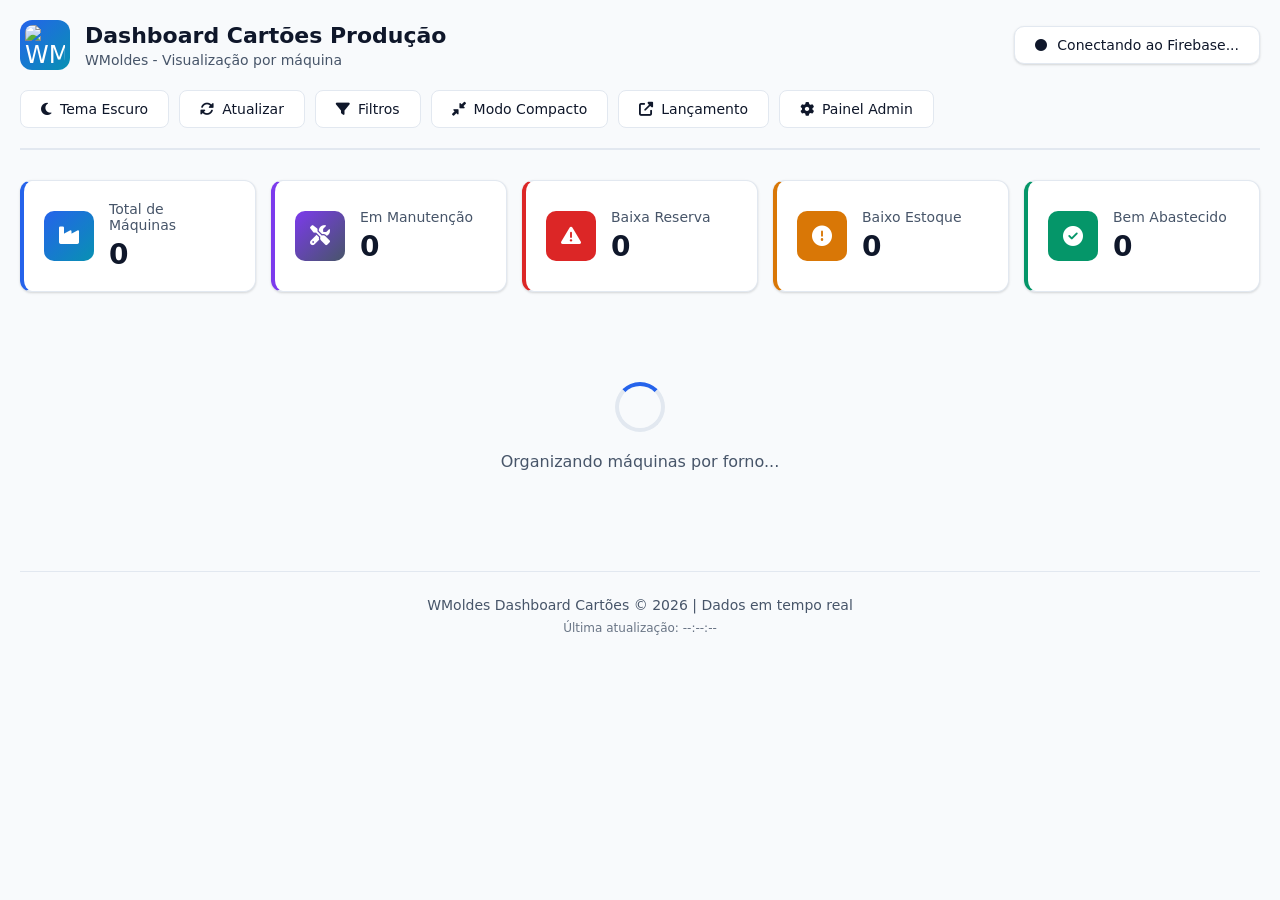
==== commit e80fed91: "Add files via upload" ====
--- a/index.html
+++ b/index.html
@@ -54,6 +54,9 @@
                 </button>
                 <button class="btn" id="filtersBtn">
                     <i class="fas fa-filter"></i> Filtros
+                </button>
+                <button class="btn" id="compactModeBtn" aria-pressed="false">
+                    <i class="fas fa-compress-alt"></i> Modo Compacto
                 </button>
                 <button class="btn" onclick="window.open('https://projetoabastecedor1.netlify.app/', '_blank')">
                     <i class="fas fa-external-link-alt"></i> Lançamento
@@ -202,6 +205,7 @@
     <script src="image-zoom.js"></script>
     <script src="script.js"></script>
     <script src="realtime-firebase-sync.js?v=21"></script>
+    <script src="wm-dashboard-fixes.js?v=1"></script>
     
     <script>
         // Configurar eventos dos botões
--- a/style.css
+++ b/style.css
@@ -1591,4 +1591,142 @@
     .gauge-value {
         font-size: 18px;
     }
-}+}
+/* ================= CORREÇÕES WMOLDES: TEMA, FILTROS E MODO COMPACTO ================= */
+.btn.active,
+#filtersBtn.active,
+#themeBtn.active,
+#compactModeBtn.active {
+    background: var(--primary);
+    border-color: var(--primary);
+    color: #ffffff;
+    box-shadow: var(--shadow-hover);
+}
+
+body.dark-mode {
+    --bg: #0f172a;
+    --card-bg: #1e293b;
+    --text: #f8fafc;
+    --text-light: #cbd5e1;
+    --border: #334155;
+    --primary: #3b82f6;
+    --secondary: #8b5cf6;
+    --success: #10b981;
+    --warning: #f59e0b;
+    --danger: #ef4444;
+    --info: #06b6d4;
+    --shadow: 0 8px 24px rgba(0, 0, 0, 0.28);
+    --shadow-hover: 0 16px 32px rgba(0, 0, 0, 0.36);
+    background: var(--bg);
+    color: var(--text);
+}
+
+body.dark-mode .header,
+body.dark-mode .filters-bar,
+body.dark-mode .stat-card,
+body.dark-mode .forno-section,
+body.dark-mode .machine-card,
+body.dark-mode .modal-content {
+    background: var(--card-bg);
+    border-color: var(--border);
+    color: var(--text);
+}
+
+body.dark-mode .search-input,
+body.dark-mode .filter-btn,
+body.dark-mode .btn {
+    background: #0f172a;
+    border-color: var(--border);
+    color: var(--text);
+}
+
+body.dark-mode .filter-btn:hover,
+body.dark-mode .btn:hover {
+    background: #334155;
+}
+
+.compact-metrics {
+    display: none;
+}
+
+body.compact-mode .forno-section {
+    padding-bottom: 20px;
+}
+
+body.compact-mode .forno-cards-container {
+    gap: 14px;
+    align-items: stretch;
+}
+
+body.compact-mode .machine-card {
+    width: 240px;
+    min-width: 240px;
+    min-height: auto;
+    padding: 16px;
+}
+
+body.compact-mode .machine-card:not(.maintenance) .gauges-container,
+body.compact-mode .machine-card:not(.maintenance) .status-indicators,
+body.compact-mode .machine-card:not(.maintenance) .machine-comment-preview,
+body.compact-mode .machine-card:not(.maintenance) .card-action {
+    display: none !important;
+}
+
+body.compact-mode .machine-card .card-header {
+    margin-bottom: 14px;
+    padding-bottom: 10px;
+    border-bottom: 1px solid var(--border);
+}
+
+body.compact-mode .compact-metrics {
+    display: grid;
+    grid-template-columns: repeat(2, minmax(0, 1fr));
+    gap: 10px;
+}
+
+.compact-metric {
+    border: 1px solid var(--border);
+    border-radius: 12px;
+    padding: 10px;
+    background: rgba(37, 99, 235, 0.06);
+}
+
+.compact-metric span {
+    display: block;
+    color: var(--text-light);
+    font-size: 11px;
+    font-weight: 700;
+    letter-spacing: 0.04em;
+    text-transform: uppercase;
+    margin-bottom: 4px;
+}
+
+.compact-metric strong {
+    color: var(--text);
+    font-size: 22px;
+    line-height: 1;
+}
+
+body.compact-mode .machine-card.critical,
+body.compact-mode .machine-card.warning,
+body.compact-mode .machine-card.normal {
+    min-height: 0;
+}
+
+body.compact-mode .machine-card.maintenance {
+    width: 240px;
+    min-width: 240px;
+}
+
+@media (max-width: 900px) {
+    .header-controls {
+        width: 100%;
+        justify-content: flex-start;
+        flex-wrap: wrap;
+    }
+
+    body.compact-mode .machine-card {
+        width: 220px;
+        min-width: 220px;
+    }
+}
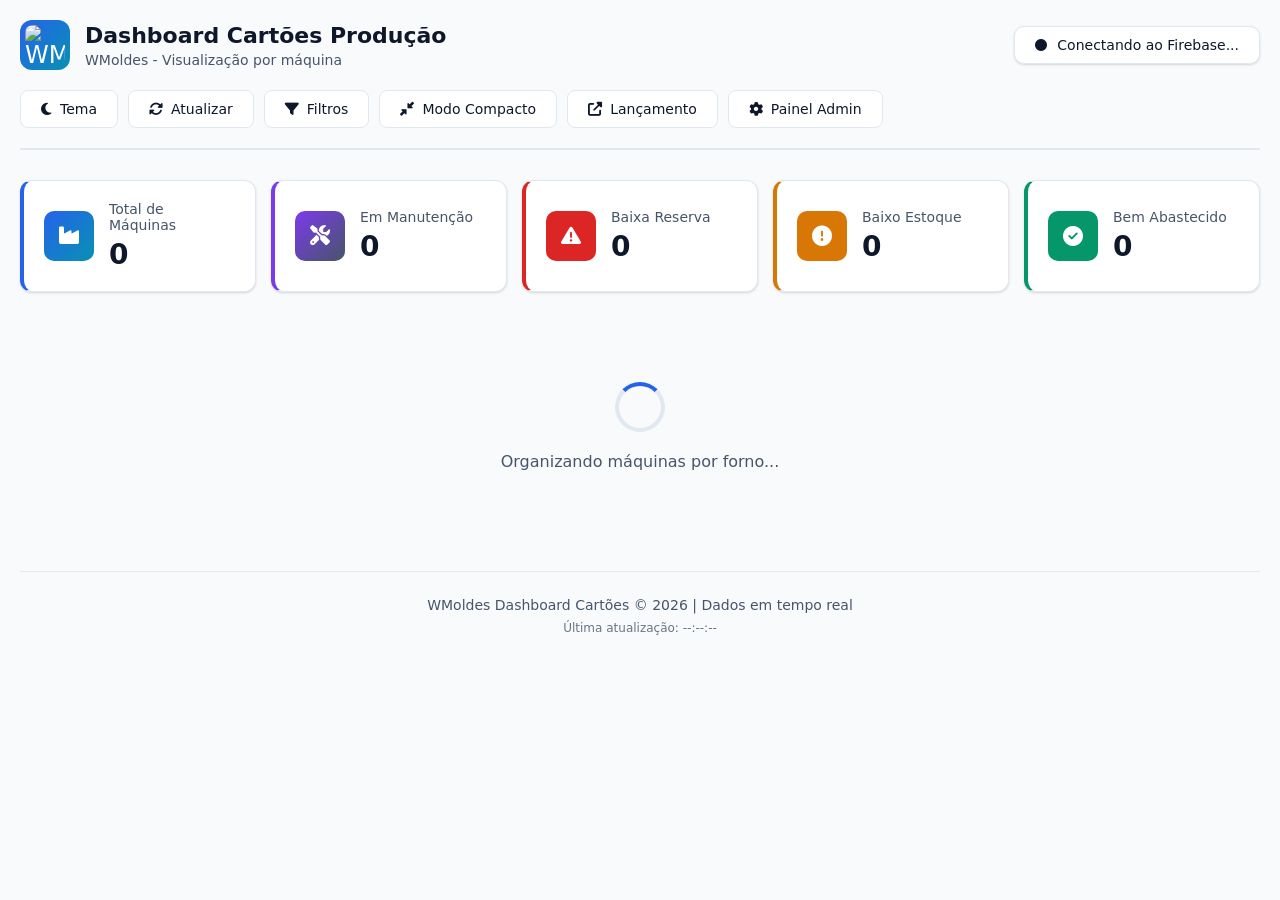
==== commit a72d073c: "Add files via upload" ====
--- a/index.html
+++ b/index.html
@@ -52,7 +52,7 @@
                 <button class="btn" id="refreshBtn">
                     <i class="fas fa-sync-alt"></i> Atualizar
                 </button>
-                <button class="btn" id="filtersBtn">
+                <button class="btn" id="filtersBtn" type="button" >
                     <i class="fas fa-filter"></i> Filtros
                 </button>
                 <button class="btn" id="compactModeBtn" aria-pressed="false">
@@ -76,11 +76,11 @@
                 <div class="filter-section">
                     <label><i class="fas fa-fire"></i> Forno:</label>
                     <div class="filter-buttons">
-                        <button class="filter-btn" data-forno="A">Forno A</button>
-                        <button class="filter-btn" data-forno="B">Forno B</button>
-                        <button class="filter-btn" data-forno="C">Forno C</button>
-                        <button class="filter-btn" data-forno="D">Forno D</button>
-                        <button class="filter-btn" id="clearFornoBtn">Limpar</button>
+                        <button class="filter-btn" type="button" data-forno="A">Forno A</button>
+                        <button class="filter-btn" type="button" data-forno="B">Forno B</button>
+                        <button class="filter-btn" type="button" data-forno="C">Forno C</button>
+                        <button class="filter-btn" type="button" data-forno="D">Forno D</button>
+                        <button class="filter-btn" type="button" id="clearFornoBtn">Limpar</button>
                     </div>
                 </div>
                 
@@ -88,10 +88,18 @@
                 <div class="filter-section">
                     <label><i class="fas fa-exclamation-triangle"></i> Status:</label>
                     <div class="filter-buttons">
-                        <button class="filter-btn" data-status="critico">Baixa Reserva</button>
-                        <button class="filter-btn" data-status="baixo">Baixo Estoque</button>
-                        <button class="filter-btn" data-status="normal">Bem Abastecido</button>
-                        <button class="filter-btn" id="clearStatusBtn">Todos</button>
+                        <button class="filter-btn" type="button" data-status="critico">Baixa Reserva</button>
+                        <button class="filter-btn" type="button" data-status="baixo">Baixo Estoque</button>
+                        <button class="filter-btn" type="button" data-status="normal">Bem Abastecido</button>
+                        <button class="filter-btn" type="button" id="clearStatusBtn">Todos</button>
+                    </div>
+                </div>
+                
+                <!-- Filtro por manutenção -->
+                <div class="filter-section">
+                    <label><i class="fas fa-tools"></i> Manutenção:</label>
+                    <div class="filter-buttons">
+                        <button class="filter-btn" id="hideMaintenanceBtn" type="button" aria-pressed="false">Ocultar paradas para manutenção</button>
                     </div>
                 </div>
                 
@@ -199,13 +207,10 @@
     <!-- Scripts -->
     <script src="firebase-config.js"></script>
     <script src="auth.js"></script>
-    <script src="cards.js"></script>
-    <script src="fix-maintenance-filter.js"></script>
-    <script src="f-maintenance-filter.js.js"></script>
+    <script src="cards.js?v=20260426-filter-fix"></script>
     <script src="image-zoom.js"></script>
-    <script src="script.js"></script>
     <script src="realtime-firebase-sync.js?v=21"></script>
-    <script src="wm-dashboard-fixes.js?v=1"></script>
+    <script src="wm-dashboard-fixes.js?v=20260426-filter-fix"></script>
     
     <script>
         // Configurar eventos dos botões
--- a/style.css
+++ b/style.css
@@ -1730,3 +1730,17 @@
         min-width: 220px;
     }
 }
+
+
+/* Correção robusta da abertura do painel de filtros */
+.filters-bar.active,
+#filtersBar.active {
+    display: block !important;
+}
+
+/* Botão de ocultar manutenção dentro dos filtros */
+#hideMaintenanceBtn.active {
+    background: var(--primary);
+    color: #fff;
+    border-color: var(--primary);
+}
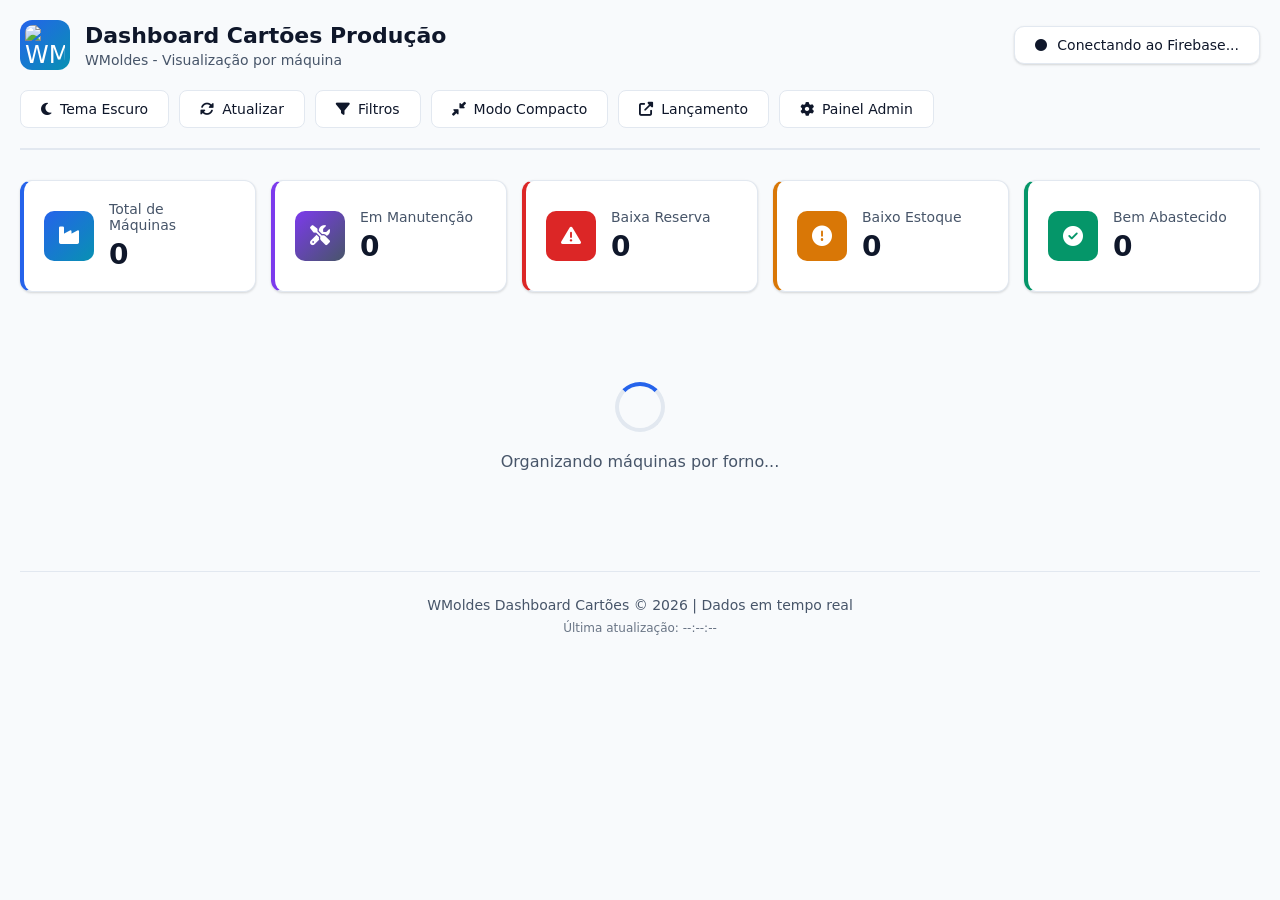
==== commit 3913db32: "Add files via upload" ====
--- a/index.html
+++ b/index.html
@@ -207,10 +207,11 @@
     <!-- Scripts -->
     <script src="firebase-config.js"></script>
     <script src="auth.js"></script>
-    <script src="cards.js?v=20260426-filter-fix"></script>
+    <script src="cards.js"></script>
     <script src="image-zoom.js"></script>
+    <script src="script.js"></script>
     <script src="realtime-firebase-sync.js?v=21"></script>
-    <script src="wm-dashboard-fixes.js?v=20260426-filter-fix"></script>
+    <script src="wm-dashboard-fixes.js?v=2"></script>
     
     <script>
         // Configurar eventos dos botões
@@ -257,5 +258,6 @@
             }
         }
     </script>
+    <script src="wm-force-controls.js?v=1"></script>
 </body>
 </html>
